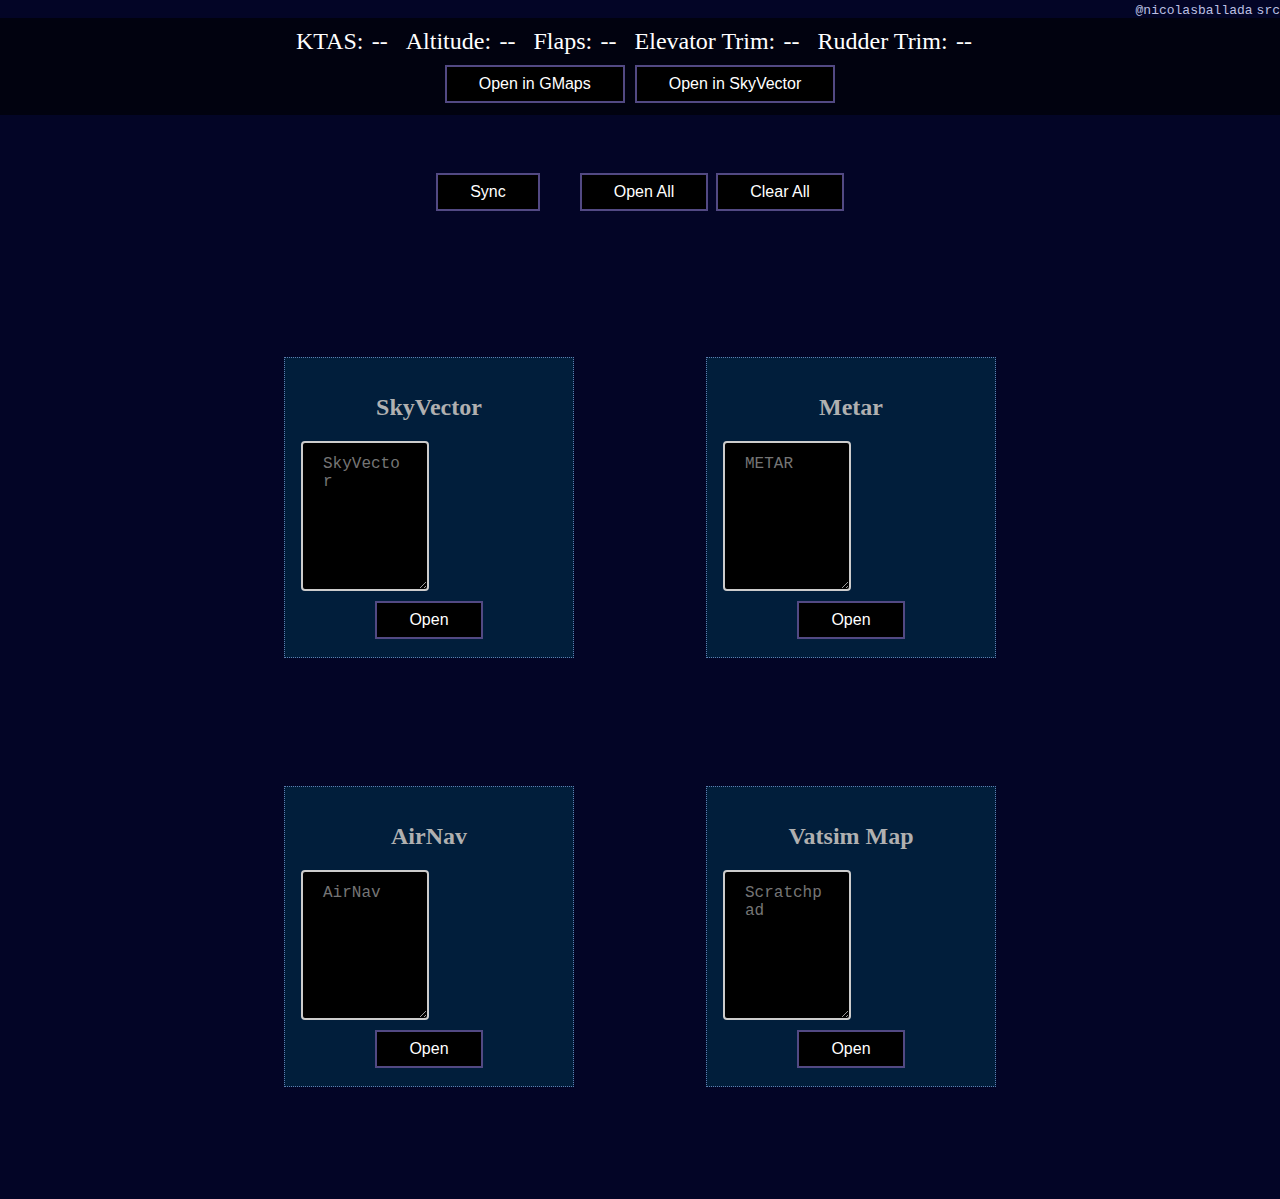
==== vfrmap/html/index.html @ bdfc1eae "build-test" ====
<!DOCTYPE html>
<html>

<head>
	<title>Flight Tools</title>
	<meta name='apple-mobile-web-app-capable' content='yes'>
	<meta name='apple-mobile-web-app-status-bar-style' content='black'>
	<meta name='apple-mobile-web-app-title' content='VFRMap'>
	<style>
		html,
		body {
			height: 100%;
			margin: 0;
			padding: 0;
			background-color: rgba(3, 5, 38, 1);
		}

		body {
			display: flex;
			flex-direction: column;
		}

		#hud {
			padding: 10px;
			text-align: center;
			color: white;
			font-size: 1.5em;
			background-color: rgba(0, 0, 0, 0.6);
		}

		.button {
			background-color: #000000;
			border: 2px solid #524983;
			color: white;
			padding: 8px 32px;
			text-align: center;
			text-decoration: none;
			display: inline-block;
			font-size: 16px;
			margin-top: 10px;
			margin-bottom: 2px;
			margin-right: 2px;
			margin-left: 2px;
			transition-duration: 0.4s;
			cursor: pointer;
		}

		.button:hover {
			background-color: #524983;
			color: white;
		}

		#hud span.field {
			padding-right: 0.5em;
		}

		#hud span.value {
			font-size: 2.0em;
		}

		#hud span.value_small {
			font-size: 1.0em;
			padding-left: 0.1em;
		}

		#teleport-popup p {
			padding: 0.2em;
			margin: 0;
			text-align: center;
		}

		#teleport-popup p label {
			padding-right: 0.2em;
		}

		.parent {
			cursor: default;
			margin: 1rem;
			padding: 2rem 2rem;
			text-align: center;
		}

		.child {
			color: #B0B0B0;
			display: inline-block;
			padding: 1rem 1rem;
			margin: 4rem;
			align-content: space-between;
			vertical-align: middle;
			background-color: #011E3B;
			border: 1px dotted #5D7DB0;
		}

		.innerparent {
			display: grid;
			text-align: left;
			grid-template-columns: 8rem 8rem;
		}

		.innerchild {
			color: #B0B0B0;
			vertical-align: middle;
		}

		textarea {
			cursor: text;
			text-decoration: none;
			color: #B0B0B0;
			background-color: #000;
			width: 100%;
			height: 150px;
			padding: 12px 20px;
			box-sizing: border-box;
			border: 2px solid #ccc;
			border-radius: 4px;
			font-size: 16px;
		}

		.topParent {
			margin: 1rem;
			padding: 1rem 1rem;
			text-align: center;
		}

		.topChild {
			color: #B0B0B0;
			display: inline-block;
			padding: 1rem 1rem;
			vertical-align: middle;
		}

		.left {
			grid-column-start: 1;
			grid-column-end: 1;
		}

		.centerleft {
			grid-column-start: 2;
			grid-column-end: 2;
		}

		.centeright {
			grid-column-start: 3;
			grid-column-end: 3;
		}

		.right {
			grid-column-start: 4;
			grid-column-end: 4;
		}

		#airerr,
		#meterr {
			color: #FFAA6F;
		}

		#about {
			text-align: right;
		}

		#about a {
			font-size: medium;
			color: #BCC0E3;
			text-decoration: none;
			font-family: monospace;
		}
	</style>
	<script>
		"use strict";

		let hud;
		let ws;
		let last_report = {};


		let open_in_google_maps = (lat, lon) => {
			let url = `https://www.google.com/maps/@${lat},${lon},13z`;
			window.open(url, '_blank');
		}

		let open_skyvector = (lat, lon) => {
			let url = `https://skyvector.com/?ll=${lat},${lon}&chart=301&zoom=3`;
			window.open(url, '_blank');
		}

		let openIn = (service) => {
			let lat = last_report.latitude;
			let lon = last_report.longitude;

			if (lat === undefined || lat === 'undefined') {
				console.log(`latitude value: ${lat}`);
				lat = 1.1;
			}
			if (lon === undefined || lon === 'undefined') {
				console.log(`longtiude value: ${lon}`);
				lon = 1.1;
			}

			switch (service) {
				case 'skyv':
					open_skyvector(lat, lon);
					break;
				case 'gmaps':
					open_in_google_maps(lat, lon);
					break;
				default:
					console.log(service);
			}
		}

		let updateHUD = (msg) => {
			let alt = hud.altitude.innerText;
			let speed = hud.airspeed_true.innerText;
			let flaps = hud.flaps.innerText;
			let eTrim = hud.trim.innerText;
			let rTrim = hud.trim.innerText;

			alt = msg.altitude || '__';
			speed = msg.airspeed_true || '__';
			flaps = msg.flaps || '__';
			eTrim = msg.trim || '__';
			rTrim = msg.rudder_trim || '__';
		}

		ws = new WebSocket(`ws://${window.location.hostname}:${window.location.port}/ws`);
		ws.onopen = () => {
			console.log("ws open");
			console.log(`ws://${window.location.hostname}:${window.location.port}/ws`);
		};
		ws.onclose = () => {
			console.log("ws close");
		};
		ws.onmessage = (e) => {
			let msg = JSON.parse(e.data);
			console.log("ws data", msg);
			last_report = msg;

			updateHUD(msg);
		};


		document.addEventListener("DOMContentLoaded", (event) => {
			hud = {
				altitude: document.getElementById("altitude_value"),
				airspeed_true: document.getElementById("airspeed_true_value"),
				flaps: document.getElementById("flaps_value"),
				trim: document.getElementById("trim_value"),
				rudder_trim: document.getElementById("rudder_trim_value"),
			};
			updateHUD();
		});

		let vatMap = () => {
			let url = `https://map.vatsim.net`;
			window.open(url, '_blank')
		}

		let airNav = (_icao) => {
			let icao = _icao || 'ABCD';
			let err = document.getElementById('airerr');
			if (icao !== '' || icao !== undefined) {
				let url = `https://www.airnav.com/airport/${icao}`
				window.open(url, '_blank');
				err.innerHTML = '';
			} else {
				err.innerHTML = `No AirNav ${icao}`;
				console.log(`No AirNav ${icao}`);
			}
		}

		let metar = (_icao) => {
			let icao = _icao || 'ABCD';
			let err = document.getElementById('meterr');
			if (icao !== '' || icao !== undefined) {
				let url = `https://www.aviationweather.gov/adds/metars/index?submit=1&station_ids=${icao}&chk_metars=on&hoursStr=8&std_trans=translated`
				window.open(url, '_blank');
				err.innerHTML = '';
			} else {
				err.innerHTML = `No Metar ${icao}`;
				console.log(`No Metar ${icao}`);
			}
		}

		let skyVector = (_icao) => {
			let icao = _icao || 'ABCD';
			let err = document.getElementById('skyerr');
			if (icao !== '' || icao !== undefined) {
				let url = `https://skyvector.com/airport/${icao}`
				window.open(url, '_blank');
				err.innerHTML = '';
			} else {
				err.innerHTML = `No Metar ${icao}`;
				console.log(`No SkyVector ${icao}`);
			}
		}

		let clearAll = () => {
			let meterr = document.getElementById('meterr');
			let airerr = document.getElementById('airerr');
			let skyerr = document.getElementById('skyerr');
			let metText = document.getElementById('metText');
			let airText = document.getElementById('airText');
			let skyText = document.getElementById('skyText');

			meterr.innerHTML = '';
			airerr.innerHTML = '';
			skyerr.innerHTML = '';
			metText.innerHTML = '';
			airText.innerHTML = '';
			skyText.innerHTML = '';
		}

		let expandList = (_icaoText) => {
			let icaoText = _icaoText || 'ABCDList';
			let icaoList = [];

			if (icaoText !== 'ABCDList') {
				icaoList = icaoText.split(' ');
				return icaoList
			}
		}

		let open = (_service) => {
			let meterr = document.getElementById('meterr').innerHTML;
			let airerr = document.getElementById('airerr').innerHTML;
			let skyerr = document.getElementById('skyerr').innerHTML;
			let metarList = document.getElementById('metText').value || undefined;
			let airNavList = document.getElementById('airText').value || undefined;
			let skyVectorList = document.getElementById('skyText').value || undefined;
			let icaoList = [];
			let service = _service || 'error';

			switch (service) {
				case 'metar':
					if (metarList) {
						icaoList = expandList(metarList);
						icaoList.array.forEach(icao => {
							metar(icao);
						});
					} else {
						meterr = `metar empty | ${metarList} | ${service}`;
					}
					break;
				case 'airnav':
					if (airNavList) {
						icaoList = expandList(airNavList);
						icaoList.forEach(icao => {
							airNav(icao);
						});
					} else {
						airerr = `airNav empty | ${airNavList} | ${service}`;
					}
					break;
				case 'skyvector':
					if (skyVectorList) {
						icaoList = expandList(skyVectorList);
						icaoList.forEach(icao => {
							skyVector(icao);
						});
					} else {
						skyerr = `skyVector empty | ${skyVectorList} | ${service}`;
					}
					break;
				case 'all':
					if (metarList) {
						icaoList = expandList(metarList);
						icaoList.forEach(icao => {
							metar(icao);
						});
					} else {
						meterr = `metar empty | ${metarList} | ${service}`;
					}
					if (airNavList) {
						icaoList = expandList(airNavList);
						icaoList.forEach(icao => {
							airNav(icao);
						});
					} else {
						airerr = `airNav empty | ${airNavList} | ${service}`;
					}
					if (skyVectorList) {
						icaoList = expandList(skyVectorList);
						icaoList.forEach(icao => {
							skyVector(icao);
						});
					} else {
						skyerr = `skyVector empty | ${skyVectorList} | ${service}`;
					}
					break;
				default:
					console.log(`open default ${service} | ${icao}`);
			}
		}
	</script>

</head>

<body>
	<div id='about'>
		<a id='by' href='https://nicolasballada.github.io/' target='_blank'>@nicolasballada</a>
		<a id='source' href='https://github.com/nicolasballada/msfs2020-go' target='_blank'>src</a>
	</div>
	<div id='hud'>
		<div id='info'>
			<span class='field'>KTAS:
				<span id='airspeed_true_value' class='value_small'>--</span>
			</span>
			<span class='field'>Altitude:
				<span id='altitude_value' class='value_small'>--</span>
			</span>
			<span class='field'>Flaps:
				<span id='flaps_value' class='value_small'>--</span>
			</span>
			<span class='field'>Elevator Trim:
				<span id='trim_value' class='value_small'>--</span>
			</span>
			<span class='field'>Rudder Trim:
				<span id='rudder_trim_value' class='value_small'>--</span>
			</span>
		</div>
		<div id='maps'>
			<button id='open-gmap' class='button' onclick='openIn(`gmaps`);'>
				Open in GMaps
			</button>
			<button id='update-skyv' class='button' onclick='openIn(`skyv`);'>
				Open in SkyVector
			</button>
		</div>
	</div>

	<div id='flightbud'>
		<!--flightbud -->
		<div class='topParent' id='topBar'>
			<div class='topChild' id='syncDiv'>
				<input class='button' type='button' value='Sync' onclick='sync()'>
			</div>
			<div class='topChild' id='topControls'>
				<input class='button' type='button' value='Open All' onclick='open("all", "all")'>
				<input class='button' type='button' value='Clear All' onclick='clearAll("all", "all")'>
			</div>
		</div>
		<div class='parent'>
			<div id='skyvector' class='child'>
				<h2>SkyVector</h2>
				<p id='skyerr'></p>
				<div class='inputs'>
					<div class='innerparent'>
						<textarea id='skyText' name="SkyVector" placeholder="SkyVector" rows="1" cols="30"></textarea>
					</div>
				</div>
				<div class='controls'>
					<input class='button' type='button' value='Open' onclick='open("skyvector")'>
				</div>
			</div>
			<div id='metar' class='child'>
				<h2>Metar</h2>
				<p id='meterr'></p>
				<div class='inputs'>
					<div class='innerparent'>
						<textarea id='metText' name="METAR" placeholder="METAR" rows="1" cols="30"></textarea>
					</div>
				</div>
				<div class='controls'>
					<input class='button' type='button' value='Open' onclick='open("metar")'>
				</div>
			</div>
			<div id='airNav' class='child'>
				<h2>AirNav</h2>
				<p id='airerr'></p>
				<div class='inputs'>
					<div class='innerparent'>
						<textarea id='airText' name="AirNav" placeholder="AirNav" rows="1" cols="30"></textarea>
					</div>
				</div>
				<div class='controls'>
					<input class='button' type='button' value='Open' onclick='open("airNav")'>
				</div>
			</div>
			<div id='airNav' class='child'>
				<h2>Vatsim Map</h2>
				<p id='placeholder'></p>
				<div class='inputs'>
					<div class='innerparent'>
						<textarea id='scratchpad' name="Scratchpad" placeholder="Scratchpad" rows="1" cols="30"></textarea>
					</div>
				</div>
				<div class='controls'>
					<input class='button' type='button' value='Open' onclick='vatMap()'>
				</div>
			</div>
		</div>
</body>

</html>
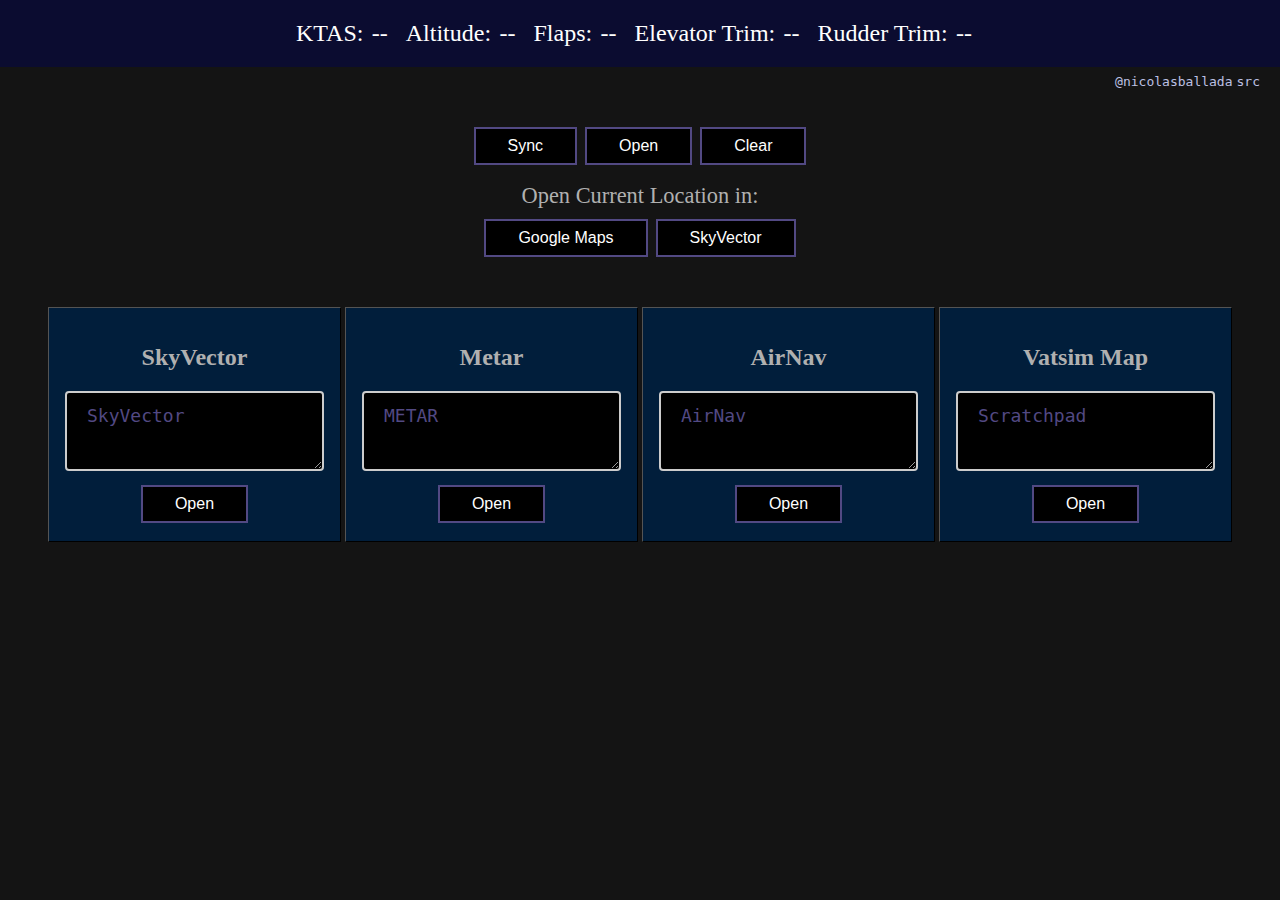
==== commit 9631db95: "bugfixes" ====
--- a/vfrmap/html/index.html
+++ b/vfrmap/html/index.html
@@ -2,493 +2,499 @@
 <html>
 
 <head>
-	<title>Flight Tools</title>
-	<meta name='apple-mobile-web-app-capable' content='yes'>
-	<meta name='apple-mobile-web-app-status-bar-style' content='black'>
-	<meta name='apple-mobile-web-app-title' content='VFRMap'>
-	<style>
-		html,
-		body {
-			height: 100%;
-			margin: 0;
-			padding: 0;
-			background-color: rgba(3, 5, 38, 1);
-		}
-
-		body {
-			display: flex;
-			flex-direction: column;
-		}
-
-		#hud {
-			padding: 10px;
-			text-align: center;
-			color: white;
-			font-size: 1.5em;
-			background-color: rgba(0, 0, 0, 0.6);
-		}
-
-		.button {
-			background-color: #000000;
-			border: 2px solid #524983;
-			color: white;
-			padding: 8px 32px;
-			text-align: center;
-			text-decoration: none;
-			display: inline-block;
-			font-size: 16px;
-			margin-top: 10px;
-			margin-bottom: 2px;
-			margin-right: 2px;
-			margin-left: 2px;
-			transition-duration: 0.4s;
-			cursor: pointer;
-		}
-
-		.button:hover {
-			background-color: #524983;
-			color: white;
-		}
-
-		#hud span.field {
-			padding-right: 0.5em;
-		}
-
-		#hud span.value {
-			font-size: 2.0em;
-		}
-
-		#hud span.value_small {
-			font-size: 1.0em;
-			padding-left: 0.1em;
-		}
-
-		#teleport-popup p {
-			padding: 0.2em;
-			margin: 0;
-			text-align: center;
-		}
-
-		#teleport-popup p label {
-			padding-right: 0.2em;
-		}
-
-		.parent {
-			cursor: default;
-			margin: 1rem;
-			padding: 2rem 2rem;
-			text-align: center;
-		}
-
-		.child {
-			color: #B0B0B0;
-			display: inline-block;
-			padding: 1rem 1rem;
-			margin: 4rem;
-			align-content: space-between;
-			vertical-align: middle;
-			background-color: #011E3B;
-			border: 1px dotted #5D7DB0;
-		}
-
-		.innerparent {
-			display: grid;
-			text-align: left;
-			grid-template-columns: 8rem 8rem;
-		}
-
-		.innerchild {
-			color: #B0B0B0;
-			vertical-align: middle;
-		}
-
-		textarea {
-			cursor: text;
-			text-decoration: none;
-			color: #B0B0B0;
-			background-color: #000;
-			width: 100%;
-			height: 150px;
-			padding: 12px 20px;
-			box-sizing: border-box;
-			border: 2px solid #ccc;
-			border-radius: 4px;
-			font-size: 16px;
-		}
-
-		.topParent {
-			margin: 1rem;
-			padding: 1rem 1rem;
-			text-align: center;
-		}
-
-		.topChild {
-			color: #B0B0B0;
-			display: inline-block;
-			padding: 1rem 1rem;
-			vertical-align: middle;
-		}
-
-		.left {
-			grid-column-start: 1;
-			grid-column-end: 1;
-		}
-
-		.centerleft {
-			grid-column-start: 2;
-			grid-column-end: 2;
-		}
-
-		.centeright {
-			grid-column-start: 3;
-			grid-column-end: 3;
-		}
-
-		.right {
-			grid-column-start: 4;
-			grid-column-end: 4;
-		}
-
-		#airerr,
-		#meterr {
-			color: #FFAA6F;
-		}
-
-		#about {
-			text-align: right;
-		}
-
-		#about a {
-			font-size: medium;
-			color: #BCC0E3;
-			text-decoration: none;
-			font-family: monospace;
-		}
-	</style>
-	<script>
-		"use strict";
-
-		let hud;
-		let ws;
-		let last_report = {};
-
-
-		let open_in_google_maps = (lat, lon) => {
-			let url = `https://www.google.com/maps/@${lat},${lon},13z`;
-			window.open(url, '_blank');
-		}
-
-		let open_skyvector = (lat, lon) => {
-			let url = `https://skyvector.com/?ll=${lat},${lon}&chart=301&zoom=3`;
-			window.open(url, '_blank');
-		}
-
-		let openIn = (service) => {
-			let lat = last_report.latitude;
-			let lon = last_report.longitude;
-
-			if (lat === undefined || lat === 'undefined') {
-				console.log(`latitude value: ${lat}`);
-				lat = 1.1;
-			}
-			if (lon === undefined || lon === 'undefined') {
-				console.log(`longtiude value: ${lon}`);
-				lon = 1.1;
-			}
-
-			switch (service) {
-				case 'skyv':
-					open_skyvector(lat, lon);
-					break;
-				case 'gmaps':
-					open_in_google_maps(lat, lon);
-					break;
-				default:
-					console.log(service);
-			}
-		}
-
-		let updateHUD = (msg) => {
-			let alt = hud.altitude.innerText;
-			let speed = hud.airspeed_true.innerText;
-			let flaps = hud.flaps.innerText;
-			let eTrim = hud.trim.innerText;
-			let rTrim = hud.trim.innerText;
-
-			alt = msg.altitude || '__';
-			speed = msg.airspeed_true || '__';
-			flaps = msg.flaps || '__';
-			eTrim = msg.trim || '__';
-			rTrim = msg.rudder_trim || '__';
-		}
-
-		ws = new WebSocket(`ws://${window.location.hostname}:${window.location.port}/ws`);
-		ws.onopen = () => {
-			console.log("ws open");
-			console.log(`ws://${window.location.hostname}:${window.location.port}/ws`);
-		};
-		ws.onclose = () => {
-			console.log("ws close");
-		};
-		ws.onmessage = (e) => {
-			let msg = JSON.parse(e.data);
-			console.log("ws data", msg);
-			last_report = msg;
-
-			updateHUD(msg);
-		};
-
-
-		document.addEventListener("DOMContentLoaded", (event) => {
-			hud = {
-				altitude: document.getElementById("altitude_value"),
-				airspeed_true: document.getElementById("airspeed_true_value"),
-				flaps: document.getElementById("flaps_value"),
-				trim: document.getElementById("trim_value"),
-				rudder_trim: document.getElementById("rudder_trim_value"),
-			};
-			updateHUD();
-		});
-
-		let vatMap = () => {
-			let url = `https://map.vatsim.net`;
-			window.open(url, '_blank')
-		}
-
-		let airNav = (_icao) => {
-			let icao = _icao || 'ABCD';
-			let err = document.getElementById('airerr');
-			if (icao !== '' || icao !== undefined) {
-				let url = `https://www.airnav.com/airport/${icao}`
-				window.open(url, '_blank');
-				err.innerHTML = '';
-			} else {
-				err.innerHTML = `No AirNav ${icao}`;
-				console.log(`No AirNav ${icao}`);
-			}
-		}
-
-		let metar = (_icao) => {
-			let icao = _icao || 'ABCD';
-			let err = document.getElementById('meterr');
-			if (icao !== '' || icao !== undefined) {
-				let url = `https://www.aviationweather.gov/adds/metars/index?submit=1&station_ids=${icao}&chk_metars=on&hoursStr=8&std_trans=translated`
-				window.open(url, '_blank');
-				err.innerHTML = '';
-			} else {
-				err.innerHTML = `No Metar ${icao}`;
-				console.log(`No Metar ${icao}`);
-			}
-		}
-
-		let skyVector = (_icao) => {
-			let icao = _icao || 'ABCD';
-			let err = document.getElementById('skyerr');
-			if (icao !== '' || icao !== undefined) {
-				let url = `https://skyvector.com/airport/${icao}`
-				window.open(url, '_blank');
-				err.innerHTML = '';
-			} else {
-				err.innerHTML = `No Metar ${icao}`;
-				console.log(`No SkyVector ${icao}`);
-			}
-		}
-
-		let clearAll = () => {
-			let meterr = document.getElementById('meterr');
-			let airerr = document.getElementById('airerr');
-			let skyerr = document.getElementById('skyerr');
-			let metText = document.getElementById('metText');
-			let airText = document.getElementById('airText');
-			let skyText = document.getElementById('skyText');
-
-			meterr.innerHTML = '';
-			airerr.innerHTML = '';
-			skyerr.innerHTML = '';
-			metText.innerHTML = '';
-			airText.innerHTML = '';
-			skyText.innerHTML = '';
-		}
-
-		let expandList = (_icaoText) => {
-			let icaoText = _icaoText || 'ABCDList';
-			let icaoList = [];
-
-			if (icaoText !== 'ABCDList') {
-				icaoList = icaoText.split(' ');
-				return icaoList
-			}
-		}
-
-		let open = (_service) => {
-			let meterr = document.getElementById('meterr').innerHTML;
-			let airerr = document.getElementById('airerr').innerHTML;
-			let skyerr = document.getElementById('skyerr').innerHTML;
-			let metarList = document.getElementById('metText').value || undefined;
-			let airNavList = document.getElementById('airText').value || undefined;
-			let skyVectorList = document.getElementById('skyText').value || undefined;
-			let icaoList = [];
-			let service = _service || 'error';
-
-			switch (service) {
-				case 'metar':
-					if (metarList) {
-						icaoList = expandList(metarList);
-						icaoList.array.forEach(icao => {
-							metar(icao);
-						});
-					} else {
-						meterr = `metar empty | ${metarList} | ${service}`;
-					}
-					break;
-				case 'airnav':
-					if (airNavList) {
-						icaoList = expandList(airNavList);
-						icaoList.forEach(icao => {
-							airNav(icao);
-						});
-					} else {
-						airerr = `airNav empty | ${airNavList} | ${service}`;
-					}
-					break;
-				case 'skyvector':
-					if (skyVectorList) {
-						icaoList = expandList(skyVectorList);
-						icaoList.forEach(icao => {
-							skyVector(icao);
-						});
-					} else {
-						skyerr = `skyVector empty | ${skyVectorList} | ${service}`;
-					}
-					break;
-				case 'all':
-					if (metarList) {
-						icaoList = expandList(metarList);
-						icaoList.forEach(icao => {
-							metar(icao);
-						});
-					} else {
-						meterr = `metar empty | ${metarList} | ${service}`;
-					}
-					if (airNavList) {
-						icaoList = expandList(airNavList);
-						icaoList.forEach(icao => {
-							airNav(icao);
-						});
-					} else {
-						airerr = `airNav empty | ${airNavList} | ${service}`;
-					}
-					if (skyVectorList) {
-						icaoList = expandList(skyVectorList);
-						icaoList.forEach(icao => {
-							skyVector(icao);
-						});
-					} else {
-						skyerr = `skyVector empty | ${skyVectorList} | ${service}`;
-					}
-					break;
-				default:
-					console.log(`open default ${service} | ${icao}`);
-			}
-		}
-	</script>
+  <title>Flight Tools</title>
+  <meta name='apple-mobile-web-app-capable' content='yes'>
+  <meta name='apple-mobile-web-app-status-bar-style' content='black'>
+  <meta name='apple-mobile-web-app-title' content='VFRMap'>
+  <style>
+    html,
+    body {
+      height: 100%;
+      margin: 0;
+      padding: 0;
+      background-color: rgba(20, 20, 20, 1);
+    }
+
+    body {
+      display: flex;
+      flex-direction: column;
+    }
+
+    #hud {
+      text-align: center;
+      color: white;
+      padding: 20px;
+      font-size: 1.5em;
+      background-color: rgba(1, 4, 75, 0.5);
+    }
+
+    .button {
+      background-color: #000000;
+      border: 2px solid #524983;
+      color: white;
+      padding: 8px 32px;
+      text-align: center;
+      text-decoration: none;
+      display: inline-block;
+      font-size: 16px;
+      margin-top: 10px;
+      margin-bottom: 2px;
+      margin-right: 2px;
+      margin-left: 2px;
+      transition-duration: 0.4s;
+      cursor: pointer;
+    }
+
+    .button:hover {
+      background-color: #524983;
+      color: white;
+    }
+
+    #hud span.field {
+      padding-right: 0.5em;
+      display: inline-block;
+    }
+
+    #hud span.value {
+      font-size: 2.0em;
+    }
+
+    #hud span.value_small {
+      font-size: 1.0em;
+      padding-left: 0.1em;
+    }
+
+    .parent {
+      cursor: default;
+      padding: 2rem 2rem;
+      text-align: center;
+    }
+
+    .child {
+      color: #B0B0B0;
+      display: inline-block;
+      padding: 1rem 1rem;
+      align-content: space-between;
+      vertical-align: middle;
+      background-color: #011E3B;
+      border: 1px outset #000000;
+    }
+
+    .innerparent {
+      text-align: center;
+    }
+
+    .label {
+      color: #B0B0B0;
+      text-align: left;
+      vertical-align: middle;
+      font-size: 1.4rem;
+    }
+
+    textarea {
+      cursor: text;
+      text-decoration: none;
+      color: #B0B0B0;
+      background-color: #000;
+      width: 100%;
+      height: 80px;
+      padding: 12px 20px;
+      box-sizing: border-box;
+      border: 2px solid #ccc;
+      border-radius: 4px;
+      font-size: 16px;
+      resize: both;
+      overflow: auto;
+    }
+
+    textarea::placeholder {
+      font-size: 18px;
+      color: #524983;
+    }
+
+    .topParent {
+      padding: 1rem 1rem;
+      text-align: center;
+    }
+
+    .topChild {
+      color: #B0B0B0;
+      display: inline-block;
+      padding: 1rem 1rem;
+      vertical-align: middle;
+    }
+
+    #airerr,
+    #meterr,
+    #skyerr {
+      color: #FFAA6F;
+    }
+
+    #about {
+      position: relative;
+      top: 5px;
+      right: 20px;
+      text-align: right;
+    }
+
+    #about a {
+      font-size: medium;
+      color: #BCC0E3;
+      text-decoration: none;
+      font-family: monospace;
+    }
+  </style>
+  <script>
+    "use strict";
+
+    let hud;
+    let ws;
+    let last_report = {};
+
+
+    let open_in_google_maps = (lat, lon) => {
+      let url = `https://www.google.com/maps/@${lat},${lon}m/data=!3m1!1e3`;
+      window.open(url, '_blank');
+    }
+
+    let open_skyvector = (lat, lon) => {
+      let url = `https://skyvector.com/?ll=${lat},${lon}&chart=301&zoom=3`;
+      window.open(url, '_blank');
+    }
+
+    let openIn = (service) => {
+      let lat = last_report.latitude;
+      let lon = last_report.longitude;
+
+      if (lat === undefined || lat === 'undefined') {
+        console.log(`latitude value: ${lat}`);
+        lat = 1.1;
+      }
+      if (lon === undefined || lon === 'undefined') {
+        console.log(`longtiude value: ${lon}`);
+        lon = 1.1;
+      }
+
+      switch (service) {
+        case 'skyv':
+          open_skyvector(lat, lon);
+          break;
+        case 'gmaps':
+          open_in_google_maps(lat, lon);
+          break;
+        default:
+          console.log(service);
+      }
+    }
+
+    let updateHUD = (msg) => {
+      if (msg) {
+        hud.altitude.innerText = msg.altitude;
+        hud.airspeed_true.innerText = msg.airspeed_true;
+        hud.flaps.innerText = msg.flaps;
+        hud.trim.innerText = msg.trim;
+        hud.rudder_trim.innerText = msg.rudder_trim
+      } else {
+        console.log(msg);
+      }
+    }
+
+    ws = new WebSocket(`ws://${window.location.hostname}:${window.location.port}/ws`);
+    ws.onopen = () => {
+      console.log("ws open");
+      console.log(`ws://${window.location.hostname}:${window.location.port}/ws`);
+    };
+    ws.onclose = () => {
+      console.log("ws close");
+    };
+    ws.onmessage = (e) => {
+      let msg = JSON.parse(e.data);
+      //console.log("ws data", msg);
+      last_report = msg;
+      updateHUD(msg);
+    };
+
+    document.addEventListener("DOMContentLoaded", (event) => {
+      hud = {
+        altitude: document.getElementById("altitude_value"),
+        airspeed_true: document.getElementById("airspeed_true_value"),
+        flaps: document.getElementById("flaps_value"),
+        trim: document.getElementById("trim_value"),
+        rudder_trim: document.getElementById("rudder_trim_value"),
+      };
+      updateHUD();
+    });
+
+    window.onload = (event) => {
+      hud = {
+        altitude: document.getElementById("altitude_value"),
+        airspeed_true: document.getElementById("airspeed_true_value"),
+        flaps: document.getElementById("flaps_value"),
+        trim: document.getElementById("trim_value"),
+        rudder_trim: document.getElementById("rudder_trim_value"),
+      };
+      updateHUD();
+    };
+
+    let vatMap = () => {
+      let url = `https://map.vatsim.net`;
+      window.open(url, '_blank');
+    }
+
+    let airNav = (_icao) => {
+      let icao = _icao || 'ABCD';
+      let err = document.getElementById('airerr');
+      if (icao !== '' || icao !== undefined || icao !== 'ABCD') {
+        let url = `https://www.airnav.com/airport/${icao}`;
+        window.open(url, '_blank');
+        err.innerHTML = '';
+      } else {
+        err.innerHTML = `No AirNav ${icao}`;
+        console.log(`No AirNav ${icao}`);
+      }
+    }
+
+    let metar = (_icao) => {
+      let icao = _icao || 'ABCD';
+      let err = document.getElementById('meterr');
+      console.log(icao);
+      if (icao !== '' || icao !== undefined || icao !== 'ABCD') {
+        let url = `https://www.aviationweather.gov/adds/metars/index?submit=1&station_ids=${icao}&chk_metars=on&hoursStr=8&std_trans=translated`;
+        window.open(url, '_blank');
+        err.innerHTML = '';
+      } else {
+        err.innerHTML = `No Metar ${icao}`;
+        console.log(`No Metar ${icao}`);
+      }
+    }
+
+    let skyVector = (_icao) => {
+      let icao = _icao || 'ABCD';
+      let err = document.getElementById('skyerr');
+      if (icao !== '' || icao !== undefined || icao !== 'ABCD') {
+        let url = `https://skyvector.com/airport/${icao}`;
+        window.open(url, '_blank');
+        err.innerHTML = '';
+      } else {
+        err.innerHTML = `No Metar ${icao}`;
+        console.log(`No SkyVector ${icao}`);
+      }
+    }
+
+    let syncServices = () => {
+      let metText = document.getElementById('metText').innerHTML ? document.getElementById('metText').innerHTML : undefined;
+      let airText = document.getElementById('airText').innerHTML ? document.getElementById('airText').innerHTML : undefined;
+      let skyText = document.getElementById('skyText').innerHTML ? document.getElementById('skyText').innerHTML : undefined;
+
+      if (metText && airText && metText === airText && skyText !== metText) {
+        skyText = metText;
+      } else if (metText && skyText && metText === skyText && airText !== metText) {
+        airText = metText;
+      } else if (airText && skyText && airText === skyText && metText !== airText) {
+        metText = airText;
+      } else {
+        if (skyText && !metText && !airText) {
+          metText = skyText;
+          airText = skyText;
+        } else if (airText && !metText && !skyText) {
+          metText = airText;
+          skyText = airText;
+        } else if (metText && !airText && !skyText) {
+          airText = metText;
+          skyText = metText;
+        } else {
+          console.log(`cannot sync, differing entries met ${metText} | sky ${skyText} | air ${airText}`);
+        }
+      }
+    }
+
+    let clearAll = () => {
+      let meterr = document.getElementById('meterr').innerHTML ? document.getElementById('meterr').innerHTML : '';
+      let airerr = document.getElementById('airerr').innerHTML ? document.getElementById('airerr').innerHTML : '';
+      let skyerr = document.getElementById('skyerr').innerHTML ? document.getElementById('skyerr').innerHTML : '';
+      let metText = document.getElementById('metText').innerHTML ? document.getElementById('metText').innerHTML : '';
+      let airText = document.getElementById('airText').innerHTML ? document.getElementById('airText').innerHTML : '';
+      let skyText = document.getElementById('skyText').innerHTML ? document.getElementById('skyText').innerHTML : '';
+
+
+      airerr = '';
+      skyerr = '';
+      metText = '';
+      airText = '';
+      skyText = '';
+    }
+
+    let expandList = (_icaoText) => {
+      let icaoText = _icaoText || 'ABCDList';
+      let icaoList = [];
+
+      if (icaoText !== 'ABCDList') {
+        icaoList = icaoText.split(' ');
+        return icaoList
+      }
+    }
+
+    let openService = (_service) => {
+      let meterr = document.getElementById('meterr');
+      let airerr = document.getElementById('airerr');
+      let skyerr = document.getElementById('skyerr');
+      let metarList = document.getElementById('metText').value || undefined;
+      let airNavList = document.getElementById('airText').value || undefined;
+      let skyVectorList = document.getElementById('skyText').value || undefined;
+      let icaoList = [];
+      let service = _service || 'error';
+
+      switch (service) {
+        case 'metar':
+          if (metarList) {
+            icaoList = expandList(metarList);
+            icaoList.array.forEach(icao => {
+              metar(icao);
+            });
+          } else {
+            meterr.innerHTML = `metar empty | ${metarList} | ${service}`;
+          }
+          break;
+        case 'airnav':
+          if (airNavList) {
+            icaoList = expandList(airNavList);
+            icaoList.forEach(icao => {
+              airNav(icao);
+            });
+          } else {
+            airerr.innerHTML = `airNav empty | ${airNavList} | ${service}`;
+          }
+          break;
+        case 'skyvector':
+          if (skyVectorList) {
+            icaoList = expandList(skyVectorList);
+            icaoList.forEach(icao => {
+              skyVector(icao);
+            });
+          } else {
+            skyerr.innerHTML = `skyVector empty | ${skyVectorList} | ${service}`;
+          }
+          break;
+        case 'all':
+          if (metarList) {
+            icaoList = expandList(metarList);
+            icaoList.forEach(icao => {
+              metar(icao);
+            });
+          } else {
+            meterr.innerHTML = `metar empty | ${metarList} | ${service}`;
+          }
+          if (airNavList) {
+            icaoList = expandList(airNavList);
+            icaoList.forEach(icao => {
+              airNav(icao);
+            });
+          } else {
+            airerr.innerHTML = `airNav empty | ${airNavList} | ${service}`;
+          }
+          if (skyVectorList) {
+            icaoList = expandList(skyVectorList);
+            icaoList.forEach(icao => {
+              skyVector(icao);
+            });
+          } else {
+            skyerr.innerHTML = `skyVector empty | ${skyVectorList} | ${service}`;
+          }
+          break;
+        default:
+          console.log(`open default ${service} | ${icao}`);
+      }
+    }
+  </script>
 
 </head>
 
 <body>
-	<div id='about'>
-		<a id='by' href='https://nicolasballada.github.io/' target='_blank'>@nicolasballada</a>
-		<a id='source' href='https://github.com/nicolasballada/msfs2020-go' target='_blank'>src</a>
-	</div>
-	<div id='hud'>
-		<div id='info'>
-			<span class='field'>KTAS:
-				<span id='airspeed_true_value' class='value_small'>--</span>
-			</span>
-			<span class='field'>Altitude:
-				<span id='altitude_value' class='value_small'>--</span>
-			</span>
-			<span class='field'>Flaps:
-				<span id='flaps_value' class='value_small'>--</span>
-			</span>
-			<span class='field'>Elevator Trim:
-				<span id='trim_value' class='value_small'>--</span>
-			</span>
-			<span class='field'>Rudder Trim:
-				<span id='rudder_trim_value' class='value_small'>--</span>
-			</span>
-		</div>
-		<div id='maps'>
-			<button id='open-gmap' class='button' onclick='openIn(`gmaps`);'>
-				Open in GMaps
-			</button>
-			<button id='update-skyv' class='button' onclick='openIn(`skyv`);'>
-				Open in SkyVector
-			</button>
-		</div>
-	</div>
-
-	<div id='flightbud'>
-		<!--flightbud -->
-		<div class='topParent' id='topBar'>
-			<div class='topChild' id='syncDiv'>
-				<input class='button' type='button' value='Sync' onclick='sync()'>
-			</div>
-			<div class='topChild' id='topControls'>
-				<input class='button' type='button' value='Open All' onclick='open("all", "all")'>
-				<input class='button' type='button' value='Clear All' onclick='clearAll("all", "all")'>
-			</div>
-		</div>
-		<div class='parent'>
-			<div id='skyvector' class='child'>
-				<h2>SkyVector</h2>
-				<p id='skyerr'></p>
-				<div class='inputs'>
-					<div class='innerparent'>
-						<textarea id='skyText' name="SkyVector" placeholder="SkyVector" rows="1" cols="30"></textarea>
-					</div>
-				</div>
-				<div class='controls'>
-					<input class='button' type='button' value='Open' onclick='open("skyvector")'>
-				</div>
-			</div>
-			<div id='metar' class='child'>
-				<h2>Metar</h2>
-				<p id='meterr'></p>
-				<div class='inputs'>
-					<div class='innerparent'>
-						<textarea id='metText' name="METAR" placeholder="METAR" rows="1" cols="30"></textarea>
-					</div>
-				</div>
-				<div class='controls'>
-					<input class='button' type='button' value='Open' onclick='open("metar")'>
-				</div>
-			</div>
-			<div id='airNav' class='child'>
-				<h2>AirNav</h2>
-				<p id='airerr'></p>
-				<div class='inputs'>
-					<div class='innerparent'>
-						<textarea id='airText' name="AirNav" placeholder="AirNav" rows="1" cols="30"></textarea>
-					</div>
-				</div>
-				<div class='controls'>
-					<input class='button' type='button' value='Open' onclick='open("airNav")'>
-				</div>
-			</div>
-			<div id='airNav' class='child'>
-				<h2>Vatsim Map</h2>
-				<p id='placeholder'></p>
-				<div class='inputs'>
-					<div class='innerparent'>
-						<textarea id='scratchpad' name="Scratchpad" placeholder="Scratchpad" rows="1" cols="30"></textarea>
-					</div>
-				</div>
-				<div class='controls'>
-					<input class='button' type='button' value='Open' onclick='vatMap()'>
-				</div>
-			</div>
-		</div>
+  <div id='hud'>
+    <div id='info'>
+      <span class='field'>KTAS:
+        <span id='airspeed_true_value' class='value_small'>--</span>
+      </span>
+      <span class='field'>Altitude:
+        <span id='altitude_value' class='value_small'>--</span>
+      </span>
+      <span class='field'>Flaps:
+        <span id='flaps_value' class='value_small'>--</span>
+      </span>
+      <span class='field'>Elevator Trim:
+        <span id='trim_value' class='value_small'>--</span>
+      </span>
+      <span class='field'>Rudder Trim:
+        <span id='rudder_trim_value' class='value_small'>--</span>
+      </span>
+    </div>
+  </div>
+  <div id='about'>
+    <a id='by' href='https://nicolasballada.github.io/' target='_blank'>@nicolasballada</a>
+    <a id='source' href='https://github.com/nicolasballada/msfs2020-go' target='_blank'>src</a>
+  </div>
+  <div id='flightbud'>
+    <!--flightbud -->
+    <div class='topParent' id='topBar'>
+      <div class='topChild' id='topControls'>
+        <button class='button' onclick='syncServices(); return false;'>Sync</button>
+        <button class='button' onclick='openService("all"); return false;'>Open</button>
+        <button class='button' onclick='clearAll(); return false;'>Clear</button>
+      </div>
+      <div class="Label">
+        <label class='label'>Open Current Location in:</label>
+      </div>
+      <div class='maps'>
+        <button id='open-gmap' class='button' onclick='openIn(`gmaps`); return false;'>
+          Google Maps
+        </button>
+        <button id='update-skyv' class='button' onclick='openIn(`skyv`); return false;'>
+          SkyVector
+        </button>
+      </div>
+    </div>
+    <div class='parent'>
+      <div id='skyvector' class='child'>
+        <h2>SkyVector</h2>
+        <p id='skyerr'></p>
+        <div class='innerparent'>
+          <textarea id='skyText' name="SkyVector" placeholder="SkyVector"></textarea>
+        </div>
+        <div class='controls'>
+          <button class='button' onclick='openService("skyvector"); return false;'>Open</button>
+        </div>
+      </div>
+      <div id='metar' class='child'>
+        <h2>Metar</h2>
+        <p id='meterr'></p>
+        <div class='innerparent'>
+          <textarea id='metText' name="METAR" placeholder="METAR"></textarea>
+        </div>
+        <div class='controls'>
+          <button class='button' onclick='openService("metar"); return false;'>Open</button>
+        </div>
+      </div>
+      <div id='airNav' class='child'>
+        <h2>AirNav</h2>
+        <p id='airerr'></p>
+        <div class='innerparent'>
+          <textarea id='airText' name="AirNav" placeholder="AirNav"></textarea>
+        </div>
+        <div class='controls'>
+          <button class='button' onclick='openService("airNav"); return false;'>Open</button>
+        </div>
+      </div>
+      <div id='airNav' class='child'>
+        <h2>Vatsim Map</h2>
+        <p id='placeholder'></p>
+        <div class='innerparent'>
+          <textarea id='scratchpad' name="Scratchpad" placeholder="Scratchpad"></textarea>
+        </div>
+        <div class='controls'>
+          <button class='button' onclick='vatMap(); return false;'>Open</button>
+        </div>
+      </div>
+    </div>
 </body>
 
 </html>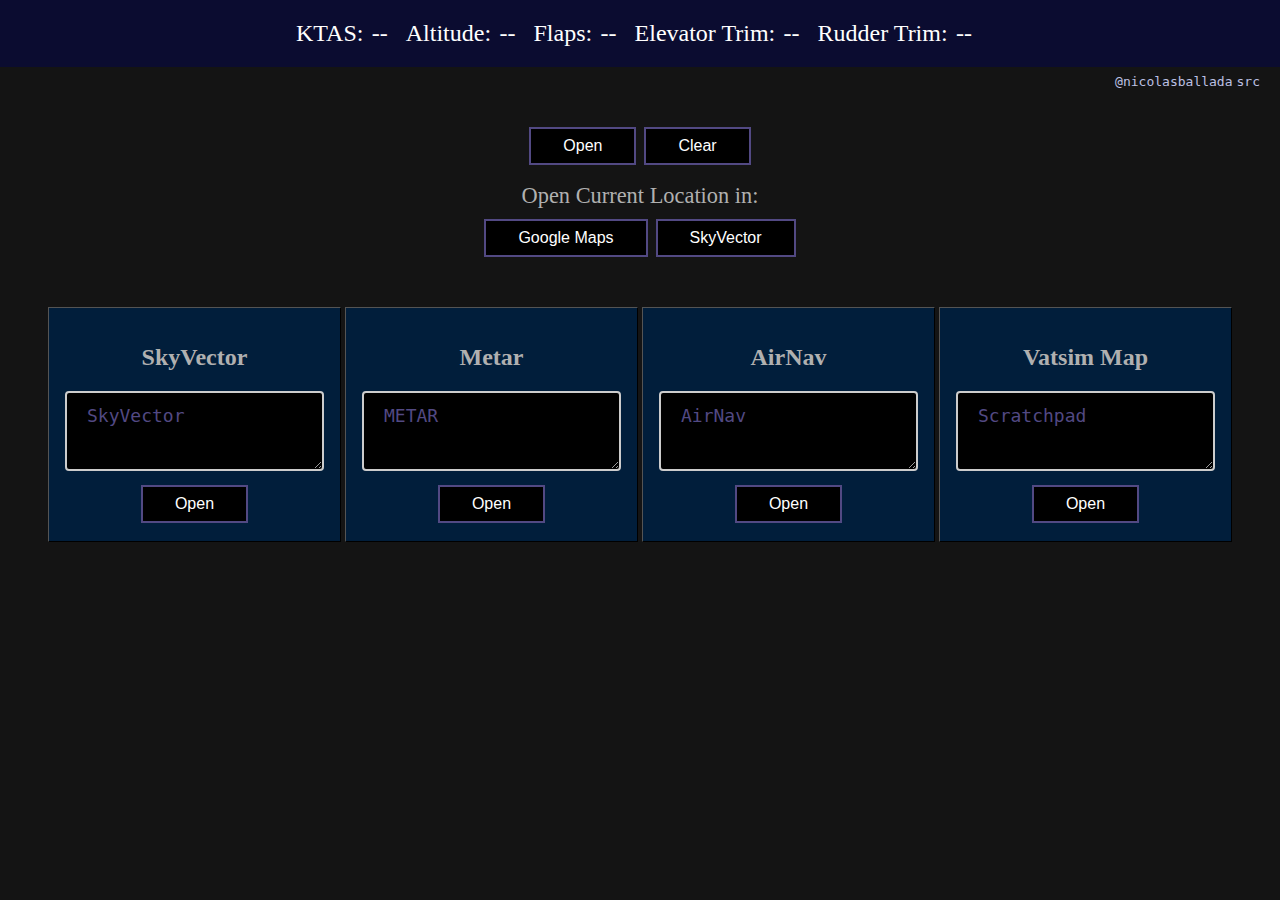
==== commit 6da5a268: "small bugfix and filesystem update" ====
--- a/vfrmap/html/index.html
+++ b/vfrmap/html/index.html
@@ -153,7 +153,7 @@
 
 
     let open_in_google_maps = (lat, lon) => {
-      let url = `https://www.google.com/maps/@${lat},${lon}m/data=!3m1!1e3`;
+      let url = `https://www.google.com/maps/@${lat},${lon},14z`;
       window.open(url, '_blank');
     }
 
@@ -271,6 +271,7 @@
     let skyVector = (_icao) => {
       let icao = _icao || 'ABCD';
       let err = document.getElementById('skyerr');
+      console.log(icao);
       if (icao !== '' || icao !== undefined || icao !== 'ABCD') {
         let url = `https://skyvector.com/airport/${icao}`;
         window.open(url, '_blank');
@@ -281,47 +282,19 @@
       }
     }
 
-    let syncServices = () => {
-      let metText = document.getElementById('metText').innerHTML ? document.getElementById('metText').innerHTML : undefined;
-      let airText = document.getElementById('airText').innerHTML ? document.getElementById('airText').innerHTML : undefined;
-      let skyText = document.getElementById('skyText').innerHTML ? document.getElementById('skyText').innerHTML : undefined;
-
-      if (metText && airText && metText === airText && skyText !== metText) {
-        skyText = metText;
-      } else if (metText && skyText && metText === skyText && airText !== metText) {
-        airText = metText;
-      } else if (airText && skyText && airText === skyText && metText !== airText) {
-        metText = airText;
-      } else {
-        if (skyText && !metText && !airText) {
-          metText = skyText;
-          airText = skyText;
-        } else if (airText && !metText && !skyText) {
-          metText = airText;
-          skyText = airText;
-        } else if (metText && !airText && !skyText) {
-          airText = metText;
-          skyText = metText;
-        } else {
-          console.log(`cannot sync, differing entries met ${metText} | sky ${skyText} | air ${airText}`);
-        }
-      }
-    }
-
     let clearAll = () => {
-      let meterr = document.getElementById('meterr').innerHTML ? document.getElementById('meterr').innerHTML : '';
-      let airerr = document.getElementById('airerr').innerHTML ? document.getElementById('airerr').innerHTML : '';
-      let skyerr = document.getElementById('skyerr').innerHTML ? document.getElementById('skyerr').innerHTML : '';
-      let metText = document.getElementById('metText').innerHTML ? document.getElementById('metText').innerHTML : '';
-      let airText = document.getElementById('airText').innerHTML ? document.getElementById('airText').innerHTML : '';
-      let skyText = document.getElementById('skyText').innerHTML ? document.getElementById('skyText').innerHTML : '';
-
-
-      airerr = '';
-      skyerr = '';
-      metText = '';
-      airText = '';
-      skyText = '';
+      let meterr = document.getElementById('meterr');
+      let airerr = document.getElementById('airerr');
+      let skyerr = document.getElementById('skyerr');
+      let metText = document.getElementById('metText');
+      let airText = document.getElementById('airText');
+      let skyText = document.getElementById('skyText');
+
+      airerr.innerHTML = '';
+      skyerr.innerHTML = '';
+      metText.innerHTML = '';
+      airText.innerHTML = '';
+      skyText.innerHTML = '';
     }
 
     let expandList = (_icaoText) => {
@@ -348,7 +321,7 @@
         case 'metar':
           if (metarList) {
             icaoList = expandList(metarList);
-            icaoList.array.forEach(icao => {
+            icaoList.forEach(icao => {
               metar(icao);
             });
           } else {
@@ -437,7 +410,6 @@
     <!--flightbud -->
     <div class='topParent' id='topBar'>
       <div class='topChild' id='topControls'>
-        <button class='button' onclick='syncServices(); return false;'>Sync</button>
         <button class='button' onclick='openService("all"); return false;'>Open</button>
         <button class='button' onclick='clearAll(); return false;'>Clear</button>
       </div>
@@ -495,6 +467,7 @@
         </div>
       </div>
     </div>
+  </div>
 </body>
 
 </html>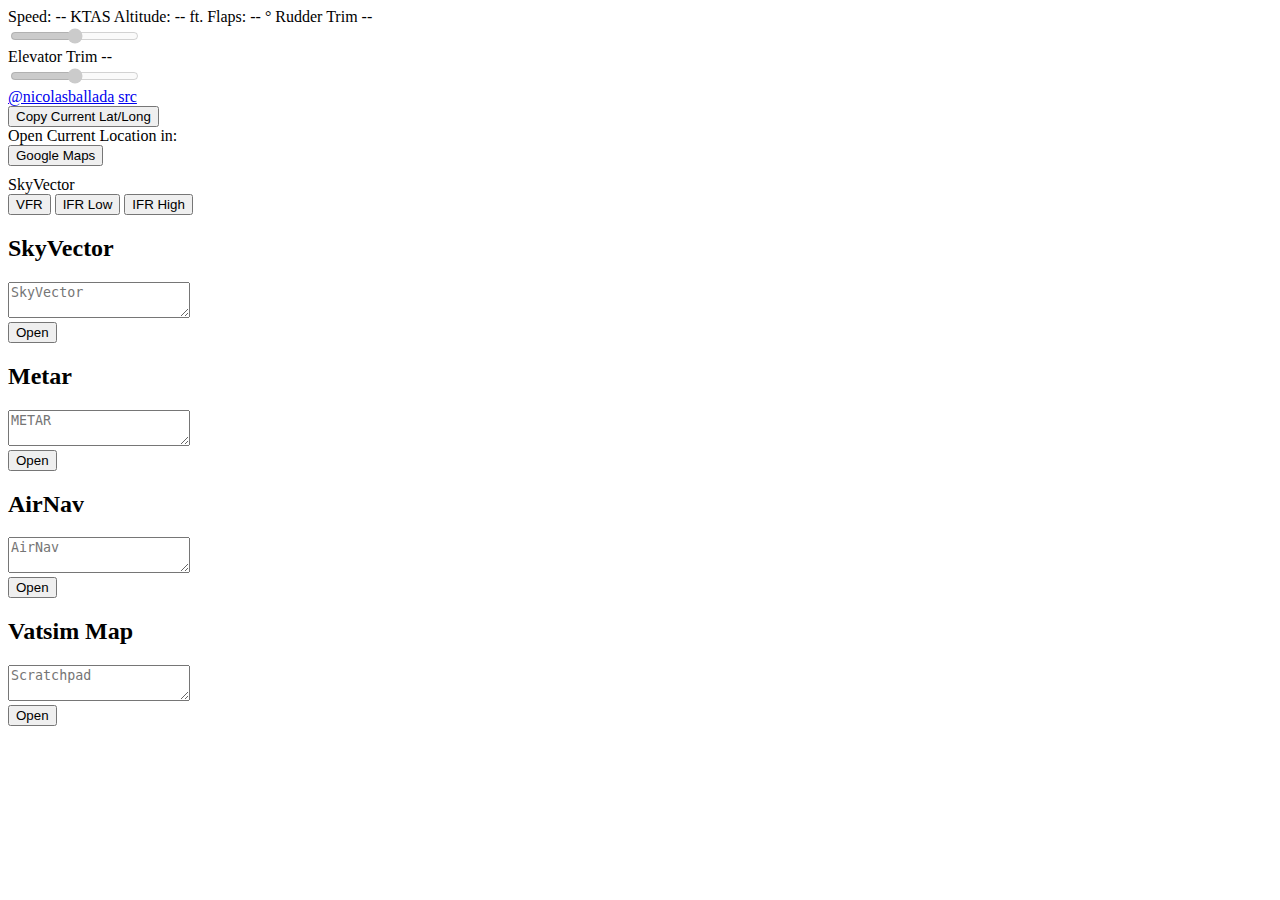
==== commit a8d51c9a: "updates & removed exe and DS_Store" ====
--- a/vfrmap/html/index.html
+++ b/vfrmap/html/index.html
@@ -6,401 +6,45 @@
   <meta name='apple-mobile-web-app-capable' content='yes'>
   <meta name='apple-mobile-web-app-status-bar-style' content='black'>
   <meta name='apple-mobile-web-app-title' content='VFRMap'>
-  <style>
-    html,
-    body {
-      height: 100%;
-      margin: 0;
-      padding: 0;
-      background-color: rgba(20, 20, 20, 1);
-    }
-
-    body {
-      display: flex;
-      flex-direction: column;
-    }
-
-    #hud {
-      text-align: center;
-      color: white;
-      padding: 20px;
-      font-size: 1.5em;
-      background-color: rgba(1, 4, 75, 0.5);
-    }
-
-    .button {
-      background-color: #000000;
-      border: 2px solid #524983;
-      color: white;
-      padding: 8px 32px;
-      text-align: center;
-      text-decoration: none;
-      display: inline-block;
-      font-size: 16px;
-      margin-top: 10px;
-      margin-bottom: 2px;
-      margin-right: 2px;
-      margin-left: 2px;
-      transition-duration: 0.4s;
-      cursor: pointer;
-    }
-
-    .button:hover {
-      background-color: #524983;
-      color: white;
-    }
-
-    #hud span.field {
-      padding-right: 0.5em;
-      display: inline-block;
-    }
-
-    #hud span.value {
-      font-size: 2.0em;
-    }
-
-    #hud span.value_small {
-      font-size: 1.0em;
-      padding-left: 0.1em;
-    }
-
-    .parent {
-      cursor: default;
-      padding: 2rem 2rem;
-      text-align: center;
-    }
-
-    .child {
-      color: #B0B0B0;
-      display: inline-block;
-      padding: 1rem 1rem;
-      align-content: space-between;
-      vertical-align: middle;
-      background-color: #011E3B;
-      border: 1px outset #000000;
-    }
-
-    .innerparent {
-      text-align: center;
-    }
-
-    .label {
-      color: #B0B0B0;
-      text-align: left;
-      vertical-align: middle;
-      font-size: 1.4rem;
-    }
-
-    textarea {
-      cursor: text;
-      text-decoration: none;
-      color: #B0B0B0;
-      background-color: #000;
-      width: 100%;
-      height: 80px;
-      padding: 12px 20px;
-      box-sizing: border-box;
-      border: 2px solid #ccc;
-      border-radius: 4px;
-      font-size: 16px;
-      resize: both;
-      overflow: auto;
-    }
-
-    textarea::placeholder {
-      font-size: 18px;
-      color: #524983;
-    }
-
-    .topParent {
-      padding: 1rem 1rem;
-      text-align: center;
-    }
-
-    .topChild {
-      color: #B0B0B0;
-      display: inline-block;
-      padding: 1rem 1rem;
-      vertical-align: middle;
-    }
-
-    #airerr,
-    #meterr,
-    #skyerr {
-      color: #FFAA6F;
-    }
-
-    #about {
-      position: relative;
-      top: 5px;
-      right: 20px;
-      text-align: right;
-    }
-
-    #about a {
-      font-size: medium;
-      color: #BCC0E3;
-      text-decoration: none;
-      font-family: monospace;
-    }
-  </style>
-  <script>
-    "use strict";
-
-    let hud;
-    let ws;
-    let last_report = {};
-
-
-    let open_in_google_maps = (lat, lon) => {
-      let url = `https://www.google.com/maps/@${lat},${lon},14z`;
-      window.open(url, '_blank');
-    }
-
-    let open_skyvector = (lat, lon) => {
-      let url = `https://skyvector.com/?ll=${lat},${lon}&chart=301&zoom=3`;
-      window.open(url, '_blank');
-    }
-
-    let openIn = (service) => {
-      let lat = last_report.latitude;
-      let lon = last_report.longitude;
-
-      if (lat === undefined || lat === 'undefined') {
-        console.log(`latitude value: ${lat}`);
-        lat = 1.1;
-      }
-      if (lon === undefined || lon === 'undefined') {
-        console.log(`longtiude value: ${lon}`);
-        lon = 1.1;
-      }
-
-      switch (service) {
-        case 'skyv':
-          open_skyvector(lat, lon);
-          break;
-        case 'gmaps':
-          open_in_google_maps(lat, lon);
-          break;
-        default:
-          console.log(service);
-      }
-    }
-
-    let updateHUD = (msg) => {
-      if (msg) {
-        hud.altitude.innerText = msg.altitude;
-        hud.airspeed_true.innerText = msg.airspeed_true;
-        hud.flaps.innerText = msg.flaps;
-        hud.trim.innerText = msg.trim;
-        hud.rudder_trim.innerText = msg.rudder_trim
-      } else {
-        console.log(msg);
-      }
-    }
-
-    ws = new WebSocket(`ws://${window.location.hostname}:${window.location.port}/ws`);
-    ws.onopen = () => {
-      console.log("ws open");
-      console.log(`ws://${window.location.hostname}:${window.location.port}/ws`);
-    };
-    ws.onclose = () => {
-      console.log("ws close");
-    };
-    ws.onmessage = (e) => {
-      let msg = JSON.parse(e.data);
-      //console.log("ws data", msg);
-      last_report = msg;
-      updateHUD(msg);
-    };
-
-    document.addEventListener("DOMContentLoaded", (event) => {
-      hud = {
-        altitude: document.getElementById("altitude_value"),
-        airspeed_true: document.getElementById("airspeed_true_value"),
-        flaps: document.getElementById("flaps_value"),
-        trim: document.getElementById("trim_value"),
-        rudder_trim: document.getElementById("rudder_trim_value"),
-      };
-      updateHUD();
-    });
-
-    window.onload = (event) => {
-      hud = {
-        altitude: document.getElementById("altitude_value"),
-        airspeed_true: document.getElementById("airspeed_true_value"),
-        flaps: document.getElementById("flaps_value"),
-        trim: document.getElementById("trim_value"),
-        rudder_trim: document.getElementById("rudder_trim_value"),
-      };
-      updateHUD();
-    };
-
-    let vatMap = () => {
-      let url = `https://map.vatsim.net`;
-      window.open(url, '_blank');
-    }
-
-    let airNav = (_icao) => {
-      let icao = _icao || 'ABCD';
-      let err = document.getElementById('airerr');
-      if (icao !== '' || icao !== undefined || icao !== 'ABCD') {
-        let url = `https://www.airnav.com/airport/${icao}`;
-        window.open(url, '_blank');
-        err.innerHTML = '';
-      } else {
-        err.innerHTML = `No AirNav ${icao}`;
-        console.log(`No AirNav ${icao}`);
-      }
-    }
-
-    let metar = (_icao) => {
-      let icao = _icao || 'ABCD';
-      let err = document.getElementById('meterr');
-      console.log(icao);
-      if (icao !== '' || icao !== undefined || icao !== 'ABCD') {
-        let url = `https://www.aviationweather.gov/adds/metars/index?submit=1&station_ids=${icao}&chk_metars=on&hoursStr=8&std_trans=translated`;
-        window.open(url, '_blank');
-        err.innerHTML = '';
-      } else {
-        err.innerHTML = `No Metar ${icao}`;
-        console.log(`No Metar ${icao}`);
-      }
-    }
-
-    let skyVector = (_icao) => {
-      let icao = _icao || 'ABCD';
-      let err = document.getElementById('skyerr');
-      console.log(icao);
-      if (icao !== '' || icao !== undefined || icao !== 'ABCD') {
-        let url = `https://skyvector.com/airport/${icao}`;
-        window.open(url, '_blank');
-        err.innerHTML = '';
-      } else {
-        err.innerHTML = `No Metar ${icao}`;
-        console.log(`No SkyVector ${icao}`);
-      }
-    }
-
-    let clearAll = () => {
-      let meterr = document.getElementById('meterr');
-      let airerr = document.getElementById('airerr');
-      let skyerr = document.getElementById('skyerr');
-      let metText = document.getElementById('metText');
-      let airText = document.getElementById('airText');
-      let skyText = document.getElementById('skyText');
-
-      airerr.innerHTML = '';
-      skyerr.innerHTML = '';
-      metText.innerHTML = '';
-      airText.innerHTML = '';
-      skyText.innerHTML = '';
-    }
-
-    let expandList = (_icaoText) => {
-      let icaoText = _icaoText || 'ABCDList';
-      let icaoList = [];
-
-      if (icaoText !== 'ABCDList') {
-        icaoList = icaoText.split(' ');
-        return icaoList
-      }
-    }
-
-    let openService = (_service) => {
-      let meterr = document.getElementById('meterr');
-      let airerr = document.getElementById('airerr');
-      let skyerr = document.getElementById('skyerr');
-      let metarList = document.getElementById('metText').value || undefined;
-      let airNavList = document.getElementById('airText').value || undefined;
-      let skyVectorList = document.getElementById('skyText').value || undefined;
-      let icaoList = [];
-      let service = _service || 'error';
-
-      switch (service) {
-        case 'metar':
-          if (metarList) {
-            icaoList = expandList(metarList);
-            icaoList.forEach(icao => {
-              metar(icao);
-            });
-          } else {
-            meterr.innerHTML = `metar empty | ${metarList} | ${service}`;
-          }
-          break;
-        case 'airnav':
-          if (airNavList) {
-            icaoList = expandList(airNavList);
-            icaoList.forEach(icao => {
-              airNav(icao);
-            });
-          } else {
-            airerr.innerHTML = `airNav empty | ${airNavList} | ${service}`;
-          }
-          break;
-        case 'skyvector':
-          if (skyVectorList) {
-            icaoList = expandList(skyVectorList);
-            icaoList.forEach(icao => {
-              skyVector(icao);
-            });
-          } else {
-            skyerr.innerHTML = `skyVector empty | ${skyVectorList} | ${service}`;
-          }
-          break;
-        case 'all':
-          if (metarList) {
-            icaoList = expandList(metarList);
-            icaoList.forEach(icao => {
-              metar(icao);
-            });
-          } else {
-            meterr.innerHTML = `metar empty | ${metarList} | ${service}`;
-          }
-          if (airNavList) {
-            icaoList = expandList(airNavList);
-            icaoList.forEach(icao => {
-              airNav(icao);
-            });
-          } else {
-            airerr.innerHTML = `airNav empty | ${airNavList} | ${service}`;
-          }
-          if (skyVectorList) {
-            icaoList = expandList(skyVectorList);
-            icaoList.forEach(icao => {
-              skyVector(icao);
-            });
-          } else {
-            skyerr.innerHTML = `skyVector empty | ${skyVectorList} | ${service}`;
-          }
-          break;
-        default:
-          console.log(`open default ${service} | ${icao}`);
-      }
-    }
-  </script>
-
+  <link rel="stylesheet" href="css/styles.css">
+  <script src="js/script.js"></script>
+  <script src="js/logic.js"></script>
 </head>
 
 <body>
   <div id='hud'>
     <div id='info'>
-      <span class='field'>KTAS:
+      <span class='field'>
+        Speed:
         <span id='airspeed_true_value' class='value_small'>--</span>
+        <span class='value_small'>KTAS</span>
       </span>
-      <span class='field'>Altitude:
+      <span class='field'>
+        Altitude:
         <span id='altitude_value' class='value_small'>--</span>
+        <span class='value_small'>ft.</span>
       </span>
-      <span class='field'>Flaps:
+      <span class='field'>
+        Flaps:
         <span id='flaps_value' class='value_small'>--</span>
+        <span class='value_small'>&deg;</span>
       </span>
-      <span class='field'>Elevator Trim:
-        <span id='trim_value' class='value_small'>--</span>
+      <span class='rudd'>
+        Rudder Trim
+        <span id='rudder_trim_value' class='value_small trim'>--</span>
+        <div class='ruddTrim'>
+          <input disabled type="range" min="0" max="200" value="100" class="slider trim" id="rtrim">
+        </div>
       </span>
-      <span class='field'>Rudder Trim:
-        <span id='rudder_trim_value' class='value_small'>--</span>
+      <span class="elev">
+        Elevator Trim
+        <span id='trim_value' class='value_small trim'>--</span>
+        <div class='elevTrim'>
+          <input disabled type="range" min="0" max="200" value="100" class="slider trim" id="etrim">
+        </div>
       </span>
     </div>
+  </div>
   </div>
   <div id='about'>
     <a id='by' href='https://nicolasballada.github.io/' target='_blank'>@nicolasballada</a>
@@ -410,8 +54,9 @@
     <!--flightbud -->
     <div class='topParent' id='topBar'>
       <div class='topChild' id='topControls'>
-        <button class='button' onclick='openService("all"); return false;'>Open</button>
-        <button class='button' onclick='clearAll(); return false;'>Clear</button>
+        <!--<button class='button' onclick='openService("all"); return false;'>Open</button>
+        <button class='button' onclick='clearAll(); return false;'>Clear</button> -->
+        <button class='button' onclick='copyLongLat(); return false;'>Copy Current Lat/Long</button>
       </div>
       <div class="Label">
         <label class='label'>Open Current Location in:</label>
@@ -420,9 +65,20 @@
         <button id='open-gmap' class='button' onclick='openIn(`gmaps`); return false;'>
           Google Maps
         </button>
-        <button id='update-skyv' class='button' onclick='openIn(`skyv`); return false;'>
-          SkyVector
-        </button>
+        <div>
+          <div style="padding-top: 10px;">
+            <label class='label'>SkyVector</label>
+          </div>
+          <button id='update-skyv' class='button' onclick='openIn(`skyvVFR`); return false;'>
+            VFR
+          </button>
+          <button id='update-skyv' class='button' onclick='openIn(`skyvLo`); return false;'>
+            IFR Low
+          </button>
+          <button id='update-skyv' class='button' onclick='openIn(`skyvHi`); return false;'>
+            IFR High
+          </button>
+        </div>
       </div>
     </div>
     <div class='parent'>
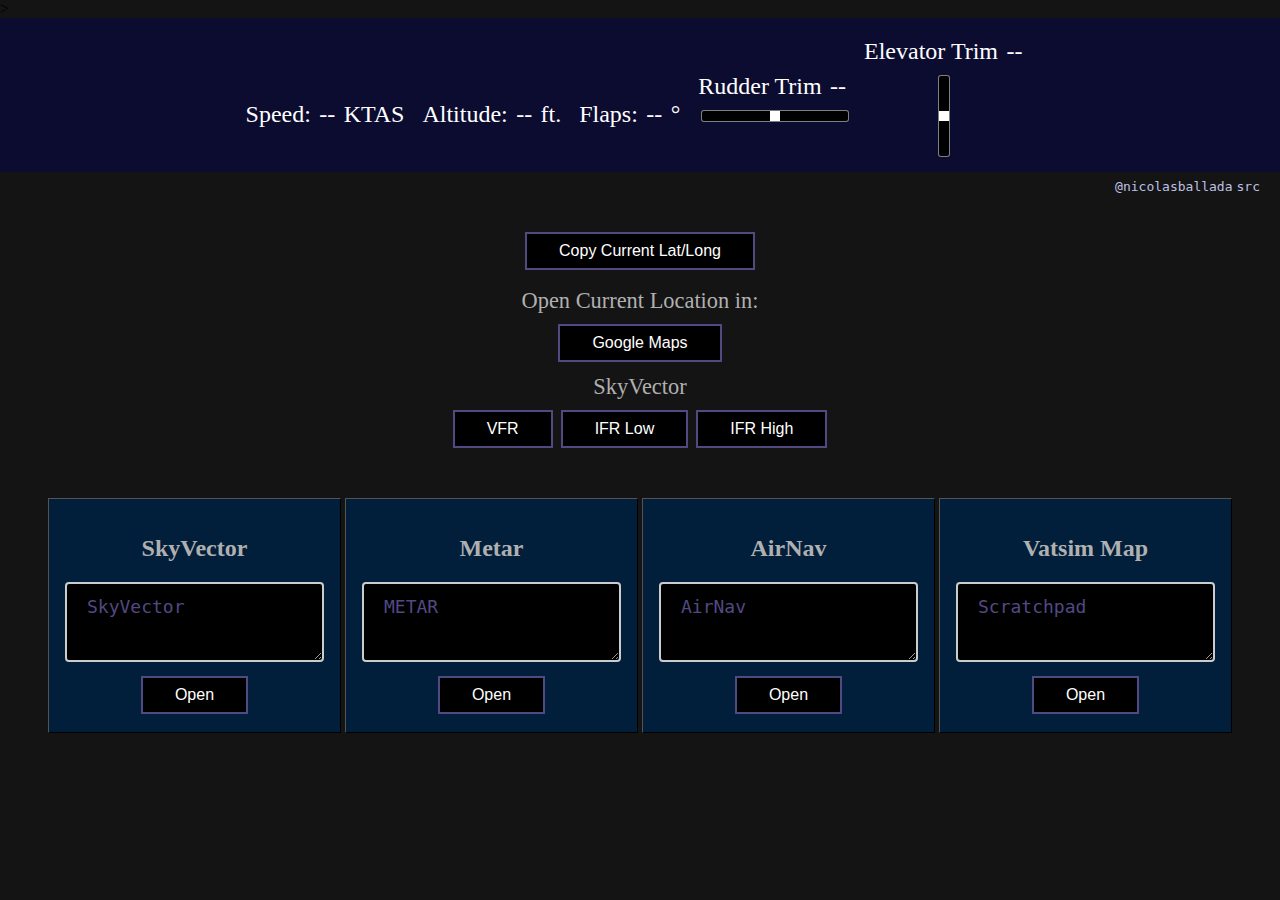
==== commit 8501009c: "giving up on file structure" ====
--- a/vfrmap/html/index.html
+++ b/vfrmap/html/index.html
@@ -6,9 +6,547 @@
   <meta name='apple-mobile-web-app-capable' content='yes'>
   <meta name='apple-mobile-web-app-status-bar-style' content='black'>
   <meta name='apple-mobile-web-app-title' content='VFRMap'>
-  <link rel="stylesheet" href="css/styles.css">
-  <script src="js/script.js"></script>
-  <script src="js/logic.js"></script>
+  <style>
+    html,
+    body {
+      height: 100%;
+      margin: 0;
+      padding: 0;
+      background-color: rgba(20, 20, 20, 1);
+    }
+
+    body {
+      display: flex;
+      flex-direction: column;
+    }
+
+    #hud {
+      text-align: center;
+      color: white;
+      padding: 20px;
+      font-size: 1.5em;
+      background-color: rgba(1, 4, 75, 0.5);
+    }
+
+    .button {
+      background-color: #000000;
+      border: 2px solid #524983;
+      color: white;
+      padding: 8px 32px;
+      text-align: center;
+      text-decoration: none;
+      display: inline-block;
+      font-size: 16px;
+      margin-top: 10px;
+      margin-bottom: 2px;
+      margin-right: 2px;
+      margin-left: 2px;
+      transition-duration: 0.4s;
+      cursor: pointer;
+    }
+
+    .button:hover {
+      background-color: #524983;
+      color: white;
+    }
+
+    #hud span.field {
+      padding-right: 0.5em;
+      padding-bottom: 1em;
+      display: inline-block;
+      margin: 0;
+      position: relative;
+      top: 50%;
+    }
+
+    #hud span.elev {
+      padding-right: 0.5em;
+      display: inline-block;
+      margin: 0;
+      position: relative;
+      top: 50%;
+    }
+
+    #hud span.rudd {
+      padding-right: 0.5em;
+      display: inline-block;
+      margin: 0;
+      position: relative;
+      top: 50%;
+    }
+
+    #hud span.trim {
+      display: inline-block;
+    }
+
+    #hud span.value {
+      font-size: 2.0em;
+    }
+
+    #hud span.value_small {
+      font-size: 1.0em;
+      padding-left: 0.1em;
+    }
+
+    .parent {
+      cursor: default;
+      padding: 2rem 2rem;
+      text-align: center;
+    }
+
+    .child {
+      color: #B0B0B0;
+      display: inline-block;
+      padding: 1rem 1rem;
+      align-content: space-between;
+      vertical-align: middle;
+      background-color: #011E3B;
+      border: 1px outset #000000;
+    }
+
+    .innerparent {
+      text-align: center;
+    }
+
+    .label {
+      color: #B0B0B0;
+      text-align: left;
+      vertical-align: middle;
+      font-size: 1.4rem;
+    }
+
+    .slider {
+      border: 1px solid rgba(255, 255, 255, 0.5);
+      border-radius: 3px;
+      -webkit-appearance: none;
+      width: 100%;
+      height: 10px;
+      background: #000000;
+      outline: none;
+      opacity: 1;
+    }
+
+    .elevTrim {
+      padding-top: 1.5em;
+      padding-bottom: 1em;
+      -webkit-transform: translateY(0%);
+      -ms-transform: translateY(0%);
+      transform: translateY(0%);
+      position: relative;
+      font-size: 1.0em;
+      padding-left: 0.1em;
+      display: block;
+      margin: 0;
+    }
+
+    .ruddTrim {
+      padding: 1px;
+      margin-bottom: 1px;
+    }
+
+    #etrim {
+      width: 80px;
+      height: 50%;
+      transform: rotate(-90deg);
+      -webkit-transform: rotate(-90deg);
+      -moz-transform: rotate(-90deg);
+    }
+
+    .slider::-webkit-slider-thumb {
+      -webkit-appearance: none;
+      appearance: none;
+      width: 10px;
+      height: 10px;
+      background: #ffffff;
+      cursor: default;
+    }
+
+    .slider::-moz-range-thumb {
+      width: 10px;
+      height: 10px;
+      background: #ffffff;
+      cursor: default;
+    }
+
+    textarea {
+      cursor: text;
+      text-decoration: none;
+      color: #B0B0B0;
+      background-color: #000;
+      width: 100%;
+      height: 80px;
+      padding: 12px 20px;
+      box-sizing: border-box;
+      border: 2px solid #ccc;
+      border-radius: 4px;
+      font-size: 16px;
+      resize: both;
+      overflow: auto;
+    }
+
+    textarea::placeholder {
+      font-size: 18px;
+      color: #524983;
+    }
+
+    .topParent {
+      padding: 1rem 1rem;
+      text-align: center;
+    }
+
+    .topChild {
+      color: #B0B0B0;
+      display: inline-block;
+      padding: 1rem 1rem;
+      vertical-align: middle;
+    }
+
+    #airerr,
+    #meterr,
+    #skyerr {
+      color: #FFAA6F;
+    }
+
+    #about {
+      position: relative;
+      top: 5px;
+      right: 20px;
+      text-align: right;
+    }
+
+    #about a {
+      font-size: medium;
+      color: #BCC0E3;
+      text-decoration: none;
+      font-family: monospace;
+    }
+  </style>>
+  <script type="application/javascript">
+    "use strict";
+
+    let hud;
+    let ws;
+    let last_report = {};
+
+
+    let open_in_google_maps = (lat, lon) => {
+      let url = `https://www.google.com/maps/@${lat},${lon},14z`;
+      window.open(url, '_blank');
+    }
+
+    let open_skyvector = (lat, lon) => {
+      let url = `https://skyvector.com/?ll=${lat},${lon}&chart=301&zoom=1`;
+      window.open(url, '_blank');
+    }
+
+    let open_skyvector_ifrLo = (lat, lon) => {
+      let url = `https://skyvector.com/?ll=${lat},${lon}&chart=302&zoom=3`;
+      window.open(url, '_blank');
+    }
+
+    let open_skyvector_ifrHi = (lat, lon) => {
+      let url = `https://skyvector.com/?ll=${lat},${lon}&chart=304&zoom=1`;
+      window.open(url, '_blank');
+    }
+
+    let copyLongLat = () => {
+      let lat = last_report.latitude;
+      let long = last_report.longitude;
+
+      navigator.clipboard.writeText(`${lat} ${long}`);
+    }
+
+    let openIn = (service) => {
+      let lat = last_report.latitude;
+      let lon = last_report.longitude;
+
+      if (lat === undefined || lat === 'undefined') {
+        console.log(`latitude value: ${lat}`);
+        lat = 1.1;
+      }
+      if (lon === undefined || lon === 'undefined') {
+        console.log(`longtiude value: ${lon}`);
+        lon = 1.1;
+      }
+
+      switch (service) {
+        case 'skyvVFR':
+          open_skyvector(lat, lon);
+          break;
+        case 'skyvLo':
+          open_skyvector_ifrLo(lat, lon);
+          break;
+        case 'skyvHi':
+          open_skyvector_ifrHi(lat, lon);
+          break;
+        case 'gmaps':
+          open_in_google_maps(lat, lon);
+          break;
+        default:
+          console.log(service);
+      }
+    }
+
+    let updateHUD = (msg) => {
+      if (msg) {
+        let alt = msg.altitude;
+        let speed = msg.airspeed_true;
+        let flaps = msg.flaps;
+        let eTrim = msg.trim;
+        let rTrim = msg.rudder_trim;
+        let modETrim = parseFloat(eTrim);
+        let modRTrim = parseFloat(rTrim);
+        let modFlaps = parseFloat(flaps);
+        modETrim = modETrim + 100;
+        modRTrim = modRTrim + 100;
+
+        /* if (modETrim < 109) {
+          eTrim = `&nbsp;&nbsp;${eTrim}`;
+        } else if (modETrim === 100) {
+          etrim = eTrim
+        } else if (modETrim > 91) {
+          eTrim = `&nbsp;&nbsp; ${eTrim}`;
+        } else if (modETrim > 1) {
+          eTrim = `&nbsp; ${eTrim}`;
+        } else if (modETrim < 199) {
+          eTrim = `&nbsp;${eTrim}`;
+        } else {
+          eTrim = eTrim;
+        }
+    
+        if (modRTrim < 109) {
+          rTrim = `&nbsp;&nbsp;${rTrim}`;
+        } else if (modRTrim === 100) {
+          rtrim = rTrim
+        } else if (modRTrim > 91) {
+          rTrim = `&nbsp;&nbsp;+${rTrim}`;
+        } else if (modRTrim > 1) {
+          rTrim = `&nbsp;+${rTrim}`;
+        } else if (modRTrim < 199) {
+          rTrim = `&nbsp;${rTrim}`;
+        } else {
+          rTrim = rTrim;
+        } */
+
+        if (modETrim >= 46 && modETrim <= 80) {
+          hud.etrim.style.borderColor = '#36911A';
+        } else {
+          hud.etrim.style.borderColor = '#cccccc';
+        }
+        if (modRTrim >= 150) {
+          hud.rtrim.style.borderColor = '#36911A';
+        } else {
+          hud.rtrim.style.borderColor = '#cccccc';
+        }
+        if (modFlaps === 0) {
+          hud.flaps.style.color = '#b0b0b0';
+        } else if (modFlaps === 10) {
+          hud.flaps.style.color = '#2448ff';
+        } else if (modFlaps === 20) {
+          hud.flaps.style.color = '#80c6ff';
+        } else if (modFlaps === 35) {
+          hud.flaps.style.color = '#ffffff';
+        } else {
+          hud.flaps.style.color = '#fffce6';
+        }
+
+        hud.altitude.innerHTML = alt;
+        hud.airspeed_true.innerHTML = speed;
+        hud.flaps.innerHTML = flaps;
+        hud.trim.innerHTML = eTrim;
+        hud.rudder_trim.innerHTML = rTrim;
+        hud.etrim.value = modETrim;
+        hud.rtrim.value = modRTrim;
+      } else {
+        console.log(msg);
+      }
+    }
+
+    ws = new WebSocket(`ws://${window.location.hostname}:${window.location.port}/ws`);
+    ws.onopen = () => {
+      console.log("ws open");
+      console.log(`ws://${window.location.hostname}:${window.location.port}/ws`);
+    };
+    ws.onclose = () => {
+      console.log("ws close");
+    };
+    ws.onmessage = (e) => {
+      let msg = JSON.parse(e.data);
+      //console.log("ws data", msg);
+      last_report = msg;
+      updateHUD(msg);
+    };
+
+    document.addEventListener("DOMContentLoaded", (event) => {
+      hud = {
+        altitude: document.getElementById("altitude_value"),
+        airspeed_true: document.getElementById("airspeed_true_value"),
+        flaps: document.getElementById("flaps_value"),
+        trim: document.getElementById("trim_value"),
+        etrim: document.getElementById("etrim"),
+        rudder_trim: document.getElementById("rudder_trim_value"),
+        rtrim: document.getElementById("rtrim"),
+      };
+      updateHUD();
+    });
+
+    window.onload = (event) => {
+      hud = {
+        altitude: document.getElementById("altitude_value"),
+        airspeed_true: document.getElementById("airspeed_true_value"),
+        flaps: document.getElementById("flaps_value"),
+        trim: document.getElementById("trim_value"),
+        etrim: document.getElementById("etrim"),
+        rudder_trim: document.getElementById("rudder_trim_value"),
+        rtrim: document.getElementById("rtrim"),
+      };
+      updateHUD();
+    };
+  </script>
+  <script type="application/javascript">
+    let vatMap = () => {
+      let url = `https://map.vatsim.net`;
+      window.open(url, '_blank');
+    }
+
+    let airNav = (_icao) => {
+      let icao = _icao || 'ABCD';
+      let err = document.getElementById('airerr');
+      if (icao !== '' || icao !== undefined || icao !== 'ABCD') {
+        let url = `https://www.airnav.com/airport/${icao}`;
+        window.open(url, '_blank');
+        err.innerHTML = '';
+      } else {
+        err.innerHTML = `No AirNav ${icao}`;
+        console.log(`No AirNav ${icao}`);
+      }
+    }
+
+    let metar = (_icao) => {
+      let icao = _icao || 'ABCD';
+      let err = document.getElementById('meterr');
+      console.log(icao);
+      if (icao !== '' || icao !== undefined || icao !== 'ABCD') {
+        let url = `https://www.aviationweather.gov/adds/metars/index?submit=1&station_ids=${icao}&chk_metars=on&hoursStr=8&std_trans=translated`;
+        window.open(url, '_blank');
+        err.innerHTML = '';
+      } else {
+        err.innerHTML = `No Metar ${icao}`;
+        console.log(`No Metar ${icao}`);
+      }
+    }
+
+    let skyVector = (_icao) => {
+      let icao = _icao || 'ABCD';
+      let err = document.getElementById('skyerr');
+      console.log(icao);
+      if (icao !== '' || icao !== undefined || icao !== 'ABCD') {
+        let url = `https://skyvector.com/airport/${icao}`;
+        window.open(url, '_blank');
+        err.innerHTML = '';
+      } else {
+        err.innerHTML = `No Metar ${icao}`;
+        console.log(`No SkyVector ${icao}`);
+      }
+    }
+
+    let clearAll = () => {
+      let meterr = document.getElementById('meterr');
+      let airerr = document.getElementById('airerr');
+      let skyerr = document.getElementById('skyerr');
+      let metText = document.getElementById('metText');
+      let airText = document.getElementById('airText');
+      let skyText = document.getElementById('skyText');
+
+      airerr.innerHTML = '';
+      skyerr.innerHTML = '';
+      metText.innerHTML = '';
+      airText.innerHTML = '';
+      skyText.innerHTML = '';
+    }
+
+    let expandList = (_icaoText) => {
+      let icaoText = _icaoText || 'ABCDList';
+      let icaoList = [];
+
+      if (icaoText !== 'ABCDList') {
+        icaoList = icaoText.split(' ');
+        return icaoList
+      }
+    }
+
+    let openService = (_service) => {
+      let meterr = document.getElementById('meterr');
+      let airerr = document.getElementById('airerr');
+      let skyerr = document.getElementById('skyerr');
+      let metarList = document.getElementById('metText').value || undefined;
+      let airNavList = document.getElementById('airText').value || undefined;
+      let skyVectorList = document.getElementById('skyText').value || undefined;
+      let icaoList = [];
+      let service = _service || 'error';
+
+      switch (service) {
+        case 'metar':
+          if (metarList) {
+            icaoList = expandList(metarList);
+            icaoList.forEach(icao => {
+              metar(icao);
+            });
+          } else {
+            meterr.innerHTML = `metar empty | ${metarList} | ${service}`;
+          }
+          break;
+        case 'airnav':
+          if (airNavList) {
+            icaoList = expandList(airNavList);
+            icaoList.forEach(icao => {
+              airNav(icao);
+            });
+          } else {
+            airerr.innerHTML = `airNav empty | ${airNavList} | ${service}`;
+          }
+          break;
+        case 'skyvector':
+          if (skyVectorList) {
+            icaoList = expandList(skyVectorList);
+            icaoList.forEach(icao => {
+              skyVector(icao);
+            });
+          } else {
+            skyerr.innerHTML = `skyVector empty | ${skyVectorList} | ${service}`;
+          }
+          break;
+        case 'all':
+          if (metarList) {
+            icaoList = expandList(metarList);
+            icaoList.forEach(icao => {
+              metar(icao);
+            });
+          } else {
+            meterr.innerHTML = `metar empty | ${metarList} | ${service}`;
+          }
+          if (airNavList) {
+            icaoList = expandList(airNavList);
+            icaoList.forEach(icao => {
+              airNav(icao);
+            });
+          } else {
+            airerr.innerHTML = `airNav empty | ${airNavList} | ${service}`;
+          }
+          if (skyVectorList) {
+            icaoList = expandList(skyVectorList);
+            icaoList.forEach(icao => {
+              skyVector(icao);
+            });
+          } else {
+            skyerr.innerHTML = `skyVector empty | ${skyVectorList} | ${service}`;
+          }
+          break;
+        default:
+          console.log(`open default ${service} | ${icao}`);
+      }
+    }
+  </script>
 </head>
 
 <body>
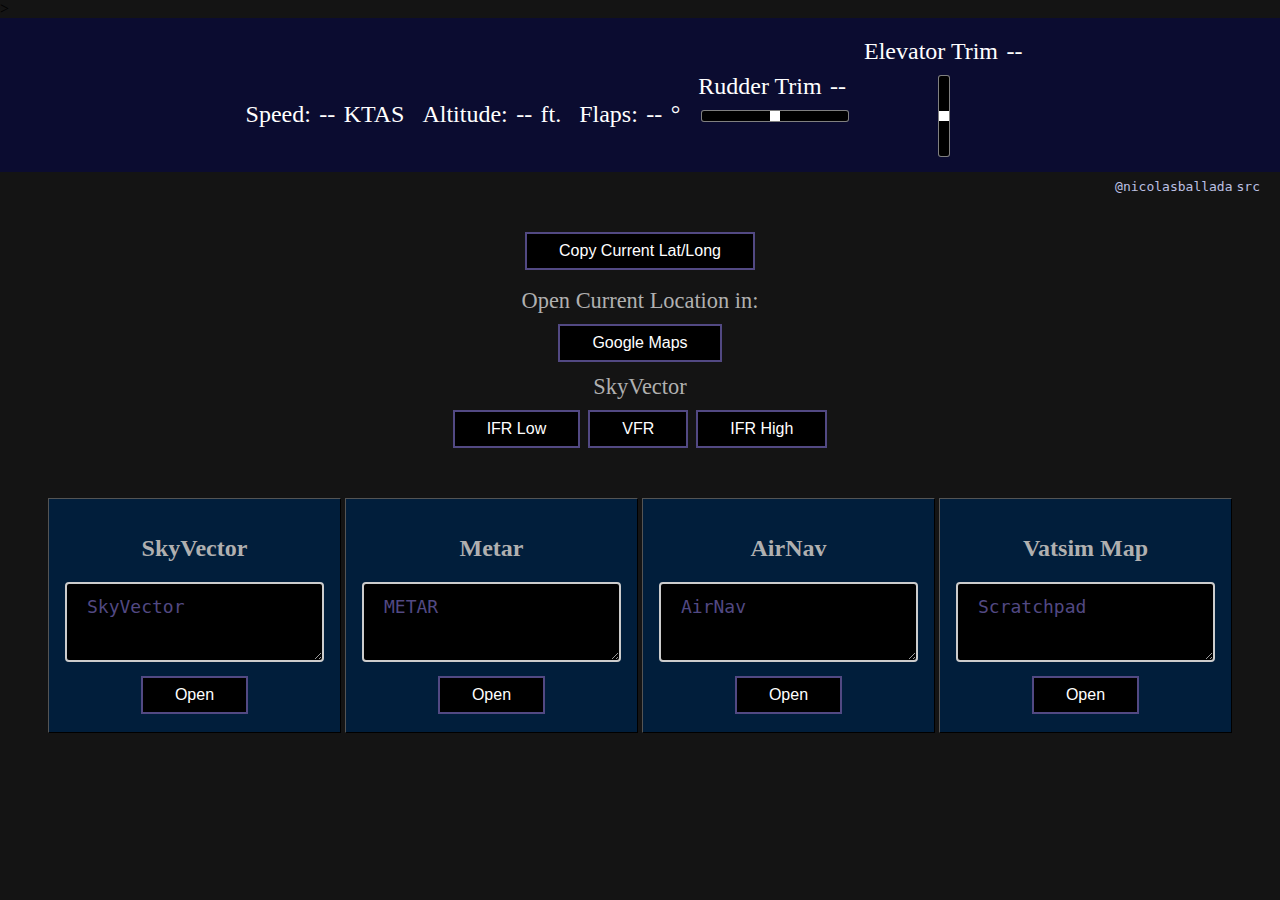
==== commit 988880fd: "symmetrical layout" ====
--- a/vfrmap/html/index.html
+++ b/vfrmap/html/index.html
@@ -607,11 +607,11 @@
           <div style="padding-top: 10px;">
             <label class='label'>SkyVector</label>
           </div>
+          <button id='update-skyv' class='button' onclick='openIn(`skyvLo`); return false;'>
+            IFR Low
+          </button>
           <button id='update-skyv' class='button' onclick='openIn(`skyvVFR`); return false;'>
             VFR
-          </button>
-          <button id='update-skyv' class='button' onclick='openIn(`skyvLo`); return false;'>
-            IFR Low
           </button>
           <button id='update-skyv' class='button' onclick='openIn(`skyvHi`); return false;'>
             IFR High
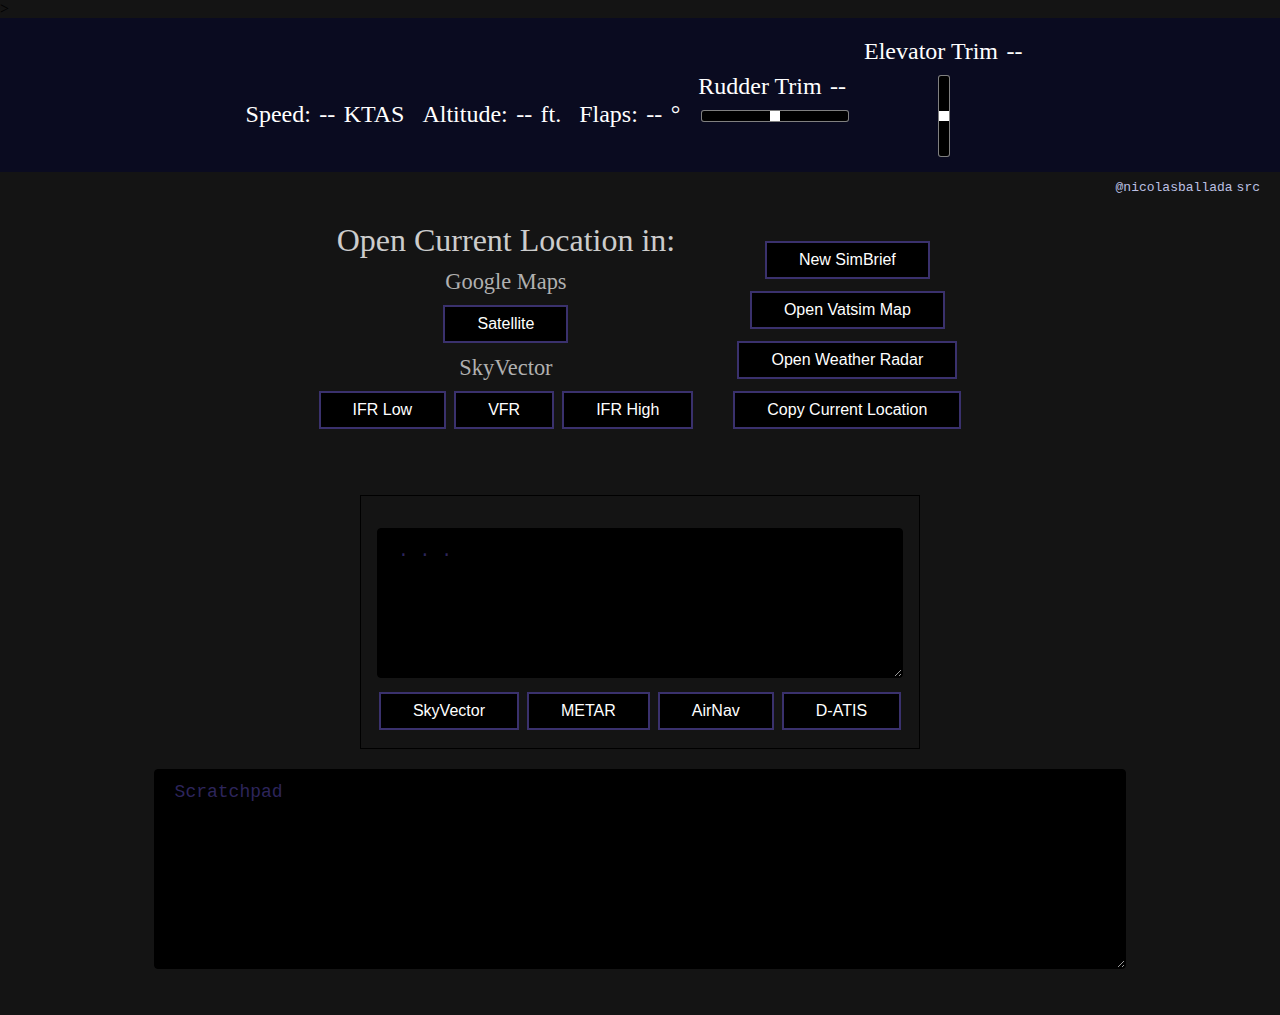
==== commit 46350df5: "updated features" ====
--- a/vfrmap/html/index.html
+++ b/vfrmap/html/index.html
@@ -25,12 +25,12 @@
       color: white;
       padding: 20px;
       font-size: 1.5em;
-      background-color: rgba(1, 4, 75, 0.5);
+      background-color: rgba(0, 2, 43, 0.5);
     }
 
     .button {
       background-color: #000000;
-      border: 2px solid #524983;
+      border: 2px solid #3a316d;
       color: white;
       padding: 8px 32px;
       text-align: center;
@@ -94,14 +94,25 @@
       text-align: center;
     }
 
+    #lgtxt {
+      font-size: 2.0em;
+      color: #ccc;
+    }
+
     .child {
       color: #B0B0B0;
       display: inline-block;
       padding: 1rem 1rem;
       align-content: space-between;
       vertical-align: middle;
-      background-color: #011E3B;
-      border: 1px outset #000000;
+      background-color: #00000000;
+      border: 1px ridge #000000;
+    }
+
+    .OpenIn {
+      padding: 1rem;
+      text-align: center;
+      display: inline-block;
     }
 
     .innerparent {
@@ -174,31 +185,42 @@
       color: #B0B0B0;
       background-color: #000;
       width: 100%;
-      height: 80px;
+      height: 150px;
       padding: 12px 20px;
       box-sizing: border-box;
-      border: 2px solid #ccc;
+      border: 1px ridge #000000;
       border-radius: 4px;
       font-size: 16px;
       resize: both;
       overflow: auto;
     }
 
+    #services {
+      margin-bottom: 20px;
+    }
+
+    #scratchpad {
+      width: 80%;
+      height: 200px;
+      margin-bottom: 10px;
+      padding-bottom: 10px;
+    }
+
     textarea::placeholder {
       font-size: 18px;
-      color: #524983;
+      color: #2d255b;
     }
 
     .topParent {
       padding: 1rem 1rem;
       text-align: center;
+      display: block;
     }
 
     .topChild {
       color: #B0B0B0;
       display: inline-block;
-      padding: 1rem 1rem;
-      vertical-align: middle;
+      padding: 1rem;
     }
 
     #airerr,
@@ -409,6 +431,16 @@
       window.open(url, '_blank');
     }
 
+    let simbrief = () => {
+      let url = `https://www.simbrief.com/system/dispatch.php?newflight=1`;
+      window.open(url, '_blank');
+    }
+    
+    let radar = () => {
+      let url = `https://www.aviationweather.gov/radar`;
+      window.open(url, '_blank');
+    }
+
     let airNav = (_icao) => {
       let icao = _icao || 'ABCD';
       let err = document.getElementById('airerr');
@@ -436,6 +468,20 @@
       }
     }
 
+    let datis = (_icao) => {
+      let icao = _icao || 'ABCD';
+      let err = document.getElementById('datiserr');
+      console.log(icao);
+      if (icao !== '' || icao !== undefined || icao !== 'ABCD') {
+        let url = `https://datis.clowd.io/${icao}`;
+        window.open(url, '_blank');
+        err.innerHTML = '';
+      } else {
+        err.innerHTML = `No Metar ${icao}`;
+        console.log(`No Metar ${icao}`);
+      }
+    }
+
     let skyVector = (_icao) => {
       let icao = _icao || 'ABCD';
       let err = document.getElementById('skyerr');
@@ -479,9 +525,11 @@
       let meterr = document.getElementById('meterr');
       let airerr = document.getElementById('airerr');
       let skyerr = document.getElementById('skyerr');
-      let metarList = document.getElementById('metText').value || undefined;
-      let airNavList = document.getElementById('airText').value || undefined;
-      let skyVectorList = document.getElementById('skyText').value || undefined;
+      let datiserr = document.getElementById('datiserr');
+      let metarList = document.getElementById('textInput').value || undefined;
+      let airNavList = document.getElementById('textInput').value || undefined;
+      let skyVectorList = document.getElementById('textInput').value || undefined;
+      let datisList = document.getElementById('textInput').value || undefined;
       let icaoList = [];
       let service = _service || 'error';
 
@@ -494,6 +542,16 @@
             });
           } else {
             meterr.innerHTML = `metar empty | ${metarList} | ${service}`;
+          }
+          break;
+        case 'datis':
+          if (datisList) {
+            icaoList = expandList(datisList);
+            icaoList.forEach(icao => {
+              datis(icao);
+            });
+          } else {
+            datiserr.innerHTML = `metar empty | ${metarList} | ${service}`;
           }
           break;
         case 'airnav':
@@ -591,17 +649,16 @@
   <div id='flightbud'>
     <!--flightbud -->
     <div class='topParent' id='topBar'>
-      <div class='topChild' id='topControls'>
-        <!--<button class='button' onclick='openService("all"); return false;'>Open</button>
-        <button class='button' onclick='clearAll(); return false;'>Clear</button> -->
-        <button class='button' onclick='copyLongLat(); return false;'>Copy Current Lat/Long</button>
-      </div>
-      <div class="Label">
-        <label class='label'>Open Current Location in:</label>
+      <div class='OpenIn'>
+      <div class='Label'>
+        <label id='lgtxt' class=''>Open Current Location in:</label>
       </div>
       <div class='maps'>
+        <div style="padding-top: 10px;">
+          <label class='label'>Google Maps</label>
+        </div>
         <button id='open-gmap' class='button' onclick='openIn(`gmaps`); return false;'>
-          Google Maps
+          Satellite
         </button>
         <div>
           <div style="padding-top: 10px;">
@@ -619,47 +676,40 @@
         </div>
       </div>
     </div>
+        <div class='topChild' id='topControls'>
+          <!--<button class='button' onclick='openService("all"); return false;'>Open</button>
+          <button class='button' onclick='clearAll(); return false;'>Clear</button> -->
+          <div>
+            <button class='button' onclick='simbrief(); return false'>New SimBrief</button>
+          </div>
+          <div>
+            <button class='button' onclick='vatMap(); return false;'>Open Vatsim Map</button>
+          </div>
+          <div>
+            <button class='button' onclick='radar(); return false'>Open Weather Radar</button>
+          </div>
+          <div>
+            <button class='button' onclick='copyLongLat(); return false;'>Copy Current Location</button>
+          </div>
+        </div>
+    </div>
     <div class='parent'>
-      <div id='skyvector' class='child'>
-        <h2>SkyVector</h2>
+      <div id='services' class='child'>
         <p id='skyerr'></p>
+        <p id='meterr'></p>
+        <p id='airerr'></p>
+        <p id='datiserr'></p>
         <div class='innerparent'>
-          <textarea id='skyText' name="SkyVector" placeholder="SkyVector"></textarea>
+          <textarea id='textInput' name="Input" placeholder=". . ."></textarea>
         </div>
         <div class='controls'>
-          <button class='button' onclick='openService("skyvector"); return false;'>Open</button>
+          <button class='button' onclick='openService("skyvector"); return false;'>SkyVector</button>
+          <button class='button' onclick='openService("metar"); return false;'>METAR</button>
+          <button class='button' onclick='openService("airNav"); return false;'>AirNav</button>
+          <button class='button' onclick='openService("datis"); return false;'>D-ATIS</button>
         </div>
       </div>
-      <div id='metar' class='child'>
-        <h2>Metar</h2>
-        <p id='meterr'></p>
-        <div class='innerparent'>
-          <textarea id='metText' name="METAR" placeholder="METAR"></textarea>
-        </div>
-        <div class='controls'>
-          <button class='button' onclick='openService("metar"); return false;'>Open</button>
-        </div>
-      </div>
-      <div id='airNav' class='child'>
-        <h2>AirNav</h2>
-        <p id='airerr'></p>
-        <div class='innerparent'>
-          <textarea id='airText' name="AirNav" placeholder="AirNav"></textarea>
-        </div>
-        <div class='controls'>
-          <button class='button' onclick='openService("airNav"); return false;'>Open</button>
-        </div>
-      </div>
-      <div id='airNav' class='child'>
-        <h2>Vatsim Map</h2>
-        <p id='placeholder'></p>
-        <div class='innerparent'>
-          <textarea id='scratchpad' name="Scratchpad" placeholder="Scratchpad"></textarea>
-        </div>
-        <div class='controls'>
-          <button class='button' onclick='vatMap(); return false;'>Open</button>
-        </div>
-      </div>
+      <textarea id='scratchpad' name="Scratchpad" placeholder="Scratchpad"></textarea>
     </div>
   </div>
 </body>
